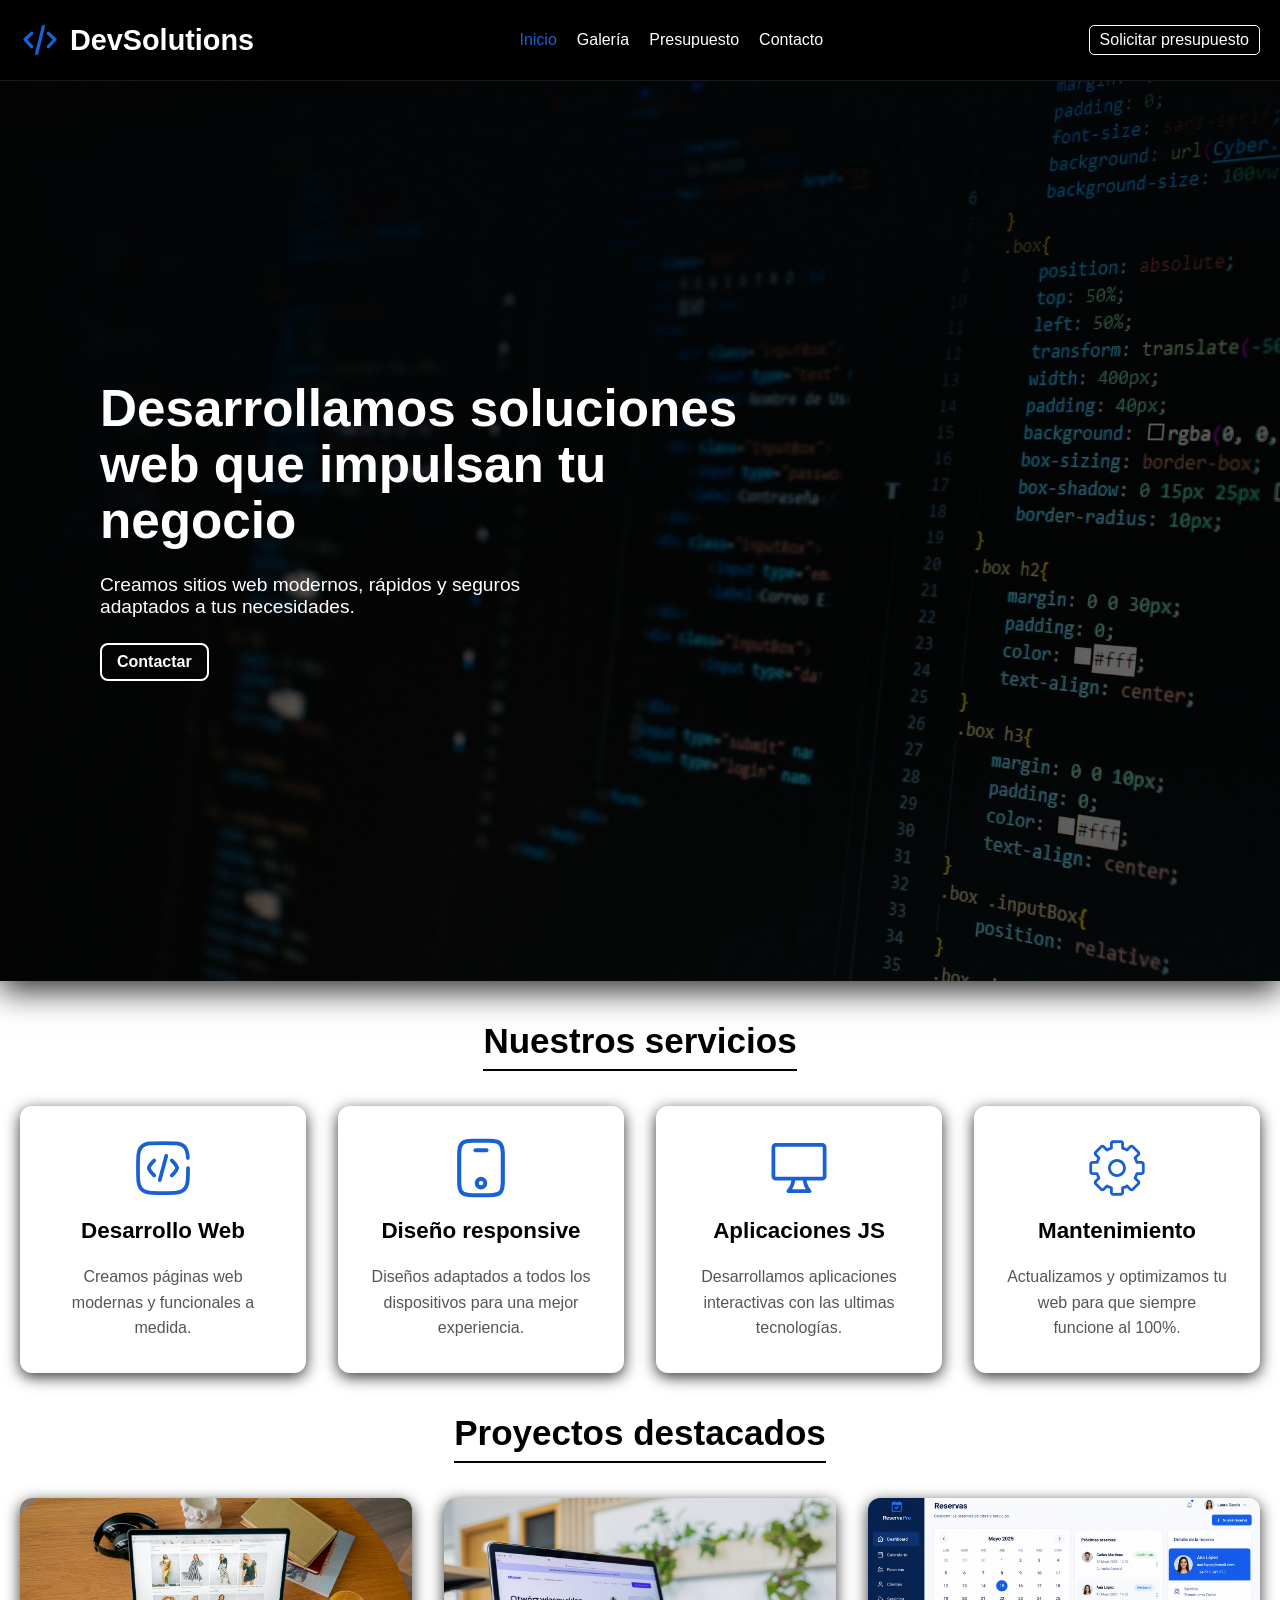
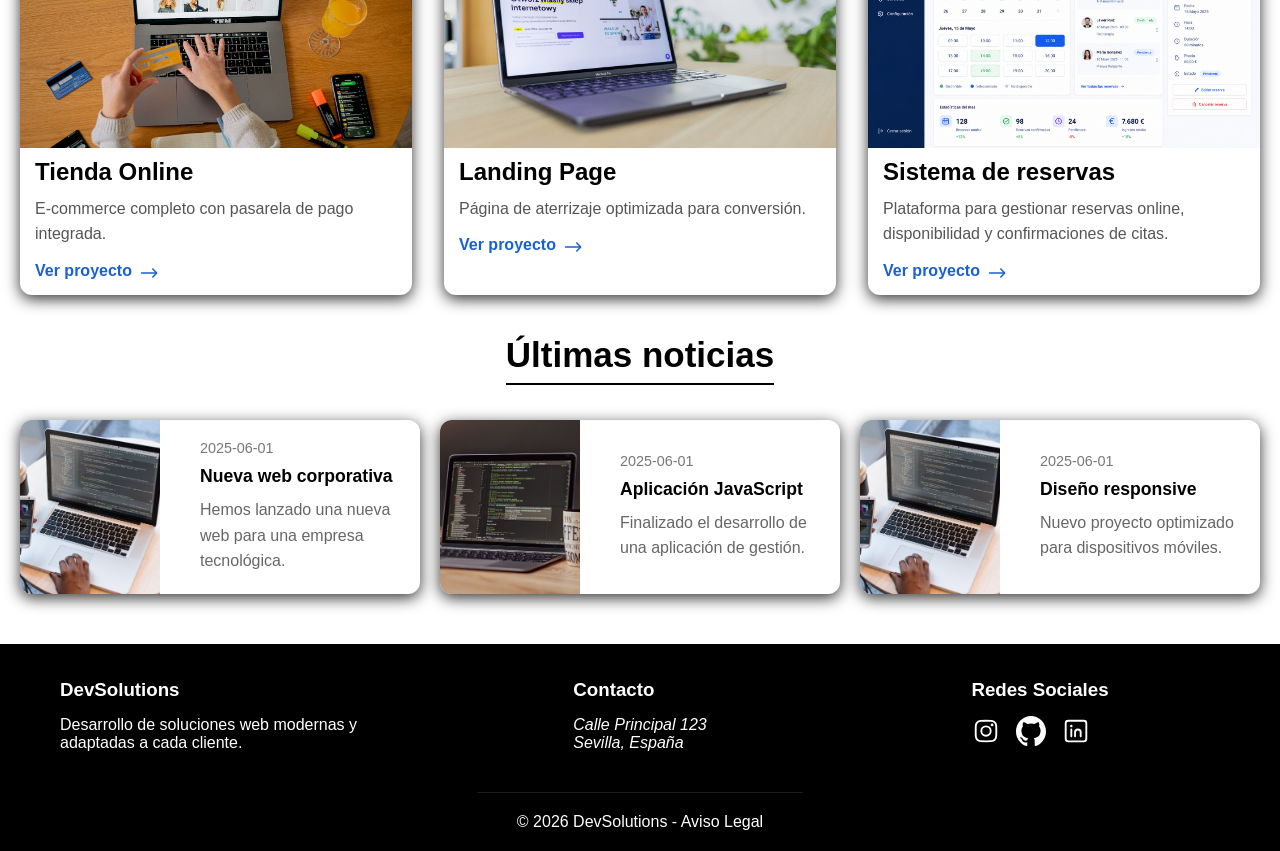
==== index.html @ 0e12fbe8 "Seccion proyecto index Cargados los proyectos dinamicamente en el index y ajuste css de padding de l" ====
<!DOCTYPE html>
<html lang="es">
<head>
    <meta charset="UTF-8">
    <meta name="viewport" content="width=device-width, initial-scale=1.0">
    <title>Inicio | DevSolutions</title>
    <!--Enlace a JavaScript-->
    <script src="./js/components/sections_index.js" defer></script>
    <script src="js/script.js" defer></script>
    <!--Enlace a componentes dinámicos Implementar más adelante-->
    <!--Link a pagina de estilos CSS-->
    <link rel="stylesheet" href="css/styles.css">
</head>
<body>
    <header>
        <nav>
            <a href="index.html" class="logo">
                <img src="./assets/iconos/code-svgrepo-com.svg" alt="Logo empresa">
                <h1>DevSolutions</h1>
            </a>
            <!--Menu hamburguesa-->
            <button class="menu-toggle" aria-label="Abrir menu">
                <img src="./assets/iconos/icono_menu.svg" alt="Menu" width="28" height="28">
            </button>
            <!--Menú de navegación-->
            <div class="nav-links" id="nav-links"> <!--implementar cargar dinamicamente-->
                <a class="active" href="index.html">Inicio</a>
                <a href="./views/galeria.html">Galería</a>
                <a href="./views/presupuesto.html">Presupuesto</a>
                <a href="./views/contacto.html">Contacto</a>
            </div>
            <!--Botón presupuesto-->
            <a href="./views/presupuesto.html" class="btn-presupuesto" id="btn-presupuesto">Solicitar presupuesto</a>
        </nav>
    </header>
    <main>
        <!--PRESENTACION-->
        <section class="section" id="presentacion">
            <div class="presentacion-container">
                <h2 class="titulo-hero">Desarrollamos soluciones web que impulsan tu negocio</h2>
                <p>Creamos sitios web modernos, rápidos y seguros adaptados a tus necesidades.</p>
                <a href="./views/contacto.html" class="btn-presentacion">Contactar</a>
            </div>
        </section>
        <!--SERVICIOS-->
        <section class="section" id="servicios">
            <h2 class="titulo"><span>Nuestros servicios</span></h2>
            <div class="servicios-container"><!--Se cargan dinámicamente--></div>
        </section>
        <!--PROYECTOS-->
        <section class="section" id="proyectos">
            <h2 class="titulo"><span>Proyectos destacados</span></h2>
            <div class="proyectos-container">
                <!--TARJETAS-PROYECTOS-->
                <!--Se cargan dinámicamente-->
            </div>
        </section>
        <!--NOTICIAS-->
        <section class="section" id="noticias">
            <h2 class="titulo"><span>Últimas noticias</span></h2>
            <div class="noticias-container">
                <!--Las noticias se cargarán dinámicamente-->
            </div>
        </section>
    </main>
    <footer>
        <div class="footer-container">
            <div class="footer-info">
                <h3>DevSolutions</h3>
                <p>Desarrollo de soluciones web modernas  y adaptadas a cada cliente.</p>
            </div>

            <div class="footer-contacto">
                <h3>Contacto</h3>
                <address>
                    Calle Principal 123<br>
                    Sevilla, España
                </address>
            </div>

            <div class="footer-redes">
                <h3>Redes Sociales</h3>
                <div class="footer-redes-links">
                    <a href="https://www.instagram.com/" target="_blank">
                        <img src="./assets/iconos/instagram.svg" alt="Enlace a instagram">
                    </a>
                    <a href="https://github.com/" target="_blank">
                        <img src="./assets/iconos/github.svg" alt="Enlace a github">
                    </a>
                    <a href="https://es.linkedin.com/" target="_blank">
                        <img src="./assets/iconos/linkedin.svg" alt="Enlace a linkedin">
                    </a>
                </div>
            </div>
        </div>
        <div class="footer-bottom">
            <p>© 2026 DevSolutions - Aviso Legal</p>
        </div>
    </footer>
</body>
</html>
---- css/styles.css ----
/*Variables*/
:root {
    --background-color-primary: #000000;
    --background-color-secondary: #fff;
    --text-color-primary: #fff;
    --text-color-secundary: #000000;
    --a-link: #fff;
    --a-link-hover: #1960d2;
}

/*Reseteo*/
* {
    margin: 0;
    padding: 0;
    box-sizing: border-box;
}

html {
    scroll-behavior: smooth;
}

/*BODY*/
body {
    min-height: 100vh;
    display: grid;
    grid-template-rows: auto 1fr auto;
    font-family: 'Segoe UI', Tahoma, Geneva, Verdana, sans-serif;

}

/*NAVBAR*/
header {
    position: sticky;
    top: 0;
    z-index: 100;
    color: #fff;
    background-color: #000000;
    border-bottom: 1px solid rgba(255, 255, 255, 0.1);
    backdrop-filter: blur(0);
}

header.scrolled {
    background-color: rgba(0, 0, 0, 0.8);
    backdrop-filter: blur(10px);
}

nav {
    color: #fff;
    display: flex;
    justify-content: space-between;
    align-items: center;
    padding: 20px;
    gap: 20px;
}

/*NAVBAR-------Logo*/
.logo {
    display: flex;
    align-items: center;
    gap: 10px;
    text-decoration: none;
    color: inherit;
}

.logo img {
    width: 40px;
    height: 40px;
}

.logo h1 {
    font-size: 1.8rem;
}

/*NAVBAR------Links*/
.nav-links a {
    text-decoration: none;
    color: inherit;
    transition: 0.2s all ease-in-out;
}

.btn-presupuesto {
    text-decoration: none;
    color: inherit;
    border: 1px solid var(--a-link);
    border-radius: 5px;
    padding: 5px 10px;
    transition: 0.2s all ease-in-out;
}

.nav-links a:hover {
    color: var(--a-link-hover);
}

.btn-presupuesto:hover {
    background-color: var(--a-link-hover);

}

.nav-links .active {
    color: var(--a-link-hover);
}

.nav-links {
    display: flex;
    gap: 20px;
}

/*MENÚ HAMBURGUESA*/
.menu-toggle {
    display: none;
    flex-direction: column;
    justify-content: center;
    gap: 5px;
    cursor: pointer;
    background: none;
    border: none;
    padding: 4px;
}

.menu-toggle img {
    width: 28px;
    height: 28px;
}

/*SECCIONES -- general*/
.titulo {
    color: var(--text-color-secundary);
    text-align: center;
    font-size: 35px;
    margin-bottom: 35px;

    /*animacion*/
    opacity: 0;
    transform: translateY(50px);
    transition: all 0.5s ease-in-out;
}

.titulo.show {
    /*animacion*/
    opacity: 1;
    transform: translateY(0);
}

.titulo span {
    display: inline-block;
    padding-bottom: 8px;
    border-bottom: 2px solid black;
}

.section {
    width: 100%;
    padding: 0 20px;
    margin: 0 auto;
}


/*PRESENTACION*/
#presentacion {
    color: var(--text-color-primary);
    min-height: 100vh;
    display: flex;
    align-items: center;
    background-image: linear-gradient(rgba(0, 0, 0, 0.6), rgba(0, 0, 0, 0.6)), url('../assets/background/programando.jpg');
    background-size: cover;
    background-position: center;
    background-repeat: no-repeat;
    position: relative;
    z-index: 1;
    box-shadow: 0 10px 30px rgba(0, 0, 0, .8);
}

.titulo-hero {
    font-size: clamp(3rem, 4vw, 4.5rem);
    line-height: 1.1;
}

.presentacion-container {
    display: flex;
    flex-direction: column;
    align-items: flex-start;
    justify-content: center;
    gap: 25px;
    max-width: 650px;
    margin-left: 80px;
}

.presentacion-container p {
    font-size: 1.2rem;
    max-width: 500px;
}

.btn-presentacion {
    display: inline-block;
    font-weight: 600;
    text-decoration: none;
    color: var(--a-link);
    padding: 8px 15px;
    border: 2px solid white;
    border-radius: 8px;
    transition: .3s;
}

.btn-presentacion:hover {
    /*efecto*/
    background-color: white;
    color: black;
}

/*SERVICIOS*/

#servicios {
    padding-top: 40px;
    background-color: #fff;
    color: #000000;
}

.servicios-container {
    max-width: 1400px;
    margin: 0 auto;

    display: grid;
    grid-template-columns: repeat(4, 1fr);
    gap: 2rem;
}

/*SERVICIOS---Tarjetas*/
.card-servicio {
    display: flex;
    flex-direction: column;
    align-items: center;
    text-align: center;

    gap: 20px;
    padding: 2rem;

    background-color: white;
    border-radius: 12px;
    box-shadow: 0 4px 15px rgba(0, 0, 0, .8);
    cursor: pointer;
    /*animacion*/
    opacity: 0;
    transform: translateY(50px);
    transition: all .3s ease-in-out;
}

.card-servicio.show {
    /*animacion*/
    opacity: 1;
    transform: translateY(0);
}

.card-servicio:hover {
    /*efecto*/
    transform: translateY(-8px);
    box-shadow: 0 10px 25px rgba(0, 0, 0, .5);
}

.card-servicio img {
    width: 60px;
    height: 60px;
    object-fit: contain;
}

.card-servicio h3 {
    font-size: 1.4rem;
}

.card-servicio p {
    line-height: 1.6;
    color: #555;
}

/*PROYECTOS*/
#proyectos {
    padding-top: 40px;
    background-color: #fff;
    color: #000000;
}

.proyectos-container {
    max-width: 1400px;
    margin: 0 auto;

    display: grid;
    grid-template-columns: repeat(3, 1fr);
    gap: 2rem;
}

/*PROYECTOS----Tarjetas*/
.card-proyecto {
    display: flex;
    flex-direction: column;

    overflow: hidden;
    border-radius: 12px;
    box-shadow: 0 4px 15px rgba(0, 0, 0, .8);
    /*animacion*/
    opacity: 0;
    transform: translateY(50px);
    transition: all 0.3s ease-in-out;
}

.card-proyecto.show {
    /*animacion*/
    opacity: 1;
    transform: translateY(0);
}

.card-proyecto:hover {
    /*efecto*/
    transform: translateY(-8px);
    box-shadow: 0 4px 15px rgba(0, 0, 0, .5);
}

.card-proyecto>img {
    width: 100%;
    height: 250px;
    object-fit: cover;
}

.card-proyecto h3 {
    margin: 10px 15px;
    font-size: 1.5rem;
    font-weight: bolder;
}

.card-proyecto p {
    margin: 0 10px 15px 15px;
    line-height: 1.6;
    color: #555;
}

.enlace-proyecto {
    display: inline-flex;
    gap: 8px;
    align-items: center;
    text-decoration: none;
    color: #1960d2;
    font-weight: 600;
    width: fit-content;
    margin: 0 10px 15px 15px;
}

.enlace-proyecto img {
    width: 18px;
    height: 18px;
    display: block;
    transform: translateY(2px);
}

/*NOTICIAS*/
#noticias {
    padding-top: 40px;
    padding-bottom: 50px;
    background-color: #fff;
}

.noticias-container {
    max-width: 1400px;
    margin: 0 auto;

    display: grid;
    grid-template-columns: repeat(3, 1fr);
    gap: 20px;
}

/*NOTICIAS--------Tarjetas*/
.card-noticia {
    display: flex;
    gap: 20px;
    border-radius: 12px;
    box-shadow: 0 4px 15px rgba(0, 0, 0, 0.8);
    /*animacion*/
    transition: all .3s ease-in-out;
    opacity: 0;
    transform: translateY(50px);
}

.card-noticia.show {
    /*animacion*/
    opacity: 1;
    transform: translateY(0);
}

.card-noticia:hover {
    transform: translateY(-5px);
    box-shadow: 0 4px 15px rgba(0, 0, 0, .5);
}

.card-noticia img {
    width: 35%;
    height: auto;
    border-radius: 12px 0 0 12px;
    object-fit: cover;
    flex-shrink: 0;
}

.contenido-noticia {
    display: flex;
    flex-direction: column;
    justify-content: center;
    gap: 10px;
    padding: 20px;
}

.contenido-noticia span {
    font-size: 0.9rem;
    color: #777;
    font-weight: 500;
}

.contenido-noticia h3 {
    font-size: 1.1rem;
    color: black;
}

.contenido-noticia p {
    color: #666;
    line-height: 1.6;
}

/*FOOTER*/
footer {
    background-color: #000;
    color: white;

    padding-top: 35px;
}

.footer-container {
    max-width: 1200px;
    margin: 0 auto;
    padding: 0 20px 20px;

    display: grid;
    grid-template-columns: repeat(3, 1fr);
    gap: 40px;
    justify-items: center;
    align-items: start;
}

.footer-container h3 {
    margin-bottom: 15px;
}

.footer-redes {
    display: flex;
    flex-direction: column;
}

.footer-redes-links {
    display: flex;
    gap: 15px;
}

.footer-redes a {
    text-decoration: none;
}

.footer-redes img {
    width: 30px;
    height: 30px;
    transition: all .3s ease-in-out;
}

.footer-redes img:hover {
    transform: scale(1.1);
}

.footer-bottom {
    text-align: center;
    padding: 20px;
}

.footer-bottom p {
    display: inline-block;
    padding: 20px 40px 0;
    border-top: 1px solid rgba(255, 255, 255, .1);
}

/*FORMULARIO*/
/*-----------------------------------------------------------------*/
#presupuesto {
    min-height: 100vh;
    padding: 60px 20px 80px;
    background-image:
        linear-gradient(rgba(0, 0, 0, .45), rgba(0, 0, 0, .45)),
        url('../assets/background/programando2.jpg');
    background-size: cover;
    background-position: center;
    background-repeat: no-repeat;
}

.titulo-form {
    text-align: center;
    font-size: 2rem;
    color: #fff;
    margin-bottom: 32px;
}

.titulo-form span {
    display: inline-block;
    padding-bottom: 8px;
    border-bottom: 2px solid #fff;
}


/* =============================================
   CONTENEDOR DEL FORMULARIO
   ============================================= */

#formulario-presupuesto {
    max-width: 700px;
    margin: 0 auto;
    background-color: #fff;
    border-radius: 16px;
    box-shadow: 0 24px 64px rgba(0, 0, 0, .35);
    overflow: hidden;
}


/* =============================================
   CABECERA
   ============================================= */

.form-header {
    background-color: #0f4fb8;
    padding: 28px 32px 24px;
}

.form-header-eyebrow {
    font-size: 11px;
    font-weight: 500;
    letter-spacing: 0.1em;
    text-transform: uppercase;
    color: rgba(255, 255, 255, 0.6);
    margin-bottom: 6px;
}

.form-header h3 {
    font-size: 22px;
    font-weight: 600;
    color: #fff;
}


/* =============================================
   CUERPO
   ============================================= */

.form-body {
    padding: 28px 32px;
    display: flex;
    flex-direction: column;
    gap: 24px;
}

.form-seccion {
    display: flex;
    flex-direction: column;
    gap: 0;
}

.section-label {
    font-size: 11px;
    font-weight: 700;
    letter-spacing: 0.08em;
    text-transform: uppercase;
    color: #9ca3af;
    margin-bottom: 14px;
}

.form-divider {
    border: none;
    border-top: 1px solid #f0f0f0;
}


/* =============================================
   GRID DOS COLUMNAS
   ============================================= */

.campos-grid {
    display: grid;
    grid-template-columns: 1fr 1fr;
    column-gap: 20px;
}


/* =============================================
   CAMPOS
   ============================================= */

.campo {
    display: flex;
    flex-direction: column;
    gap: 5px;
    margin-bottom: 14px;
}

.campo:last-child {
    margin-bottom: 0;
}

.campo label {
    font-size: 13px;
    font-weight: 600;
    color: #374151;
    display: flex;
    align-items: center;
    gap: 8px;
}

.campo input,
.campo select {
    padding: 11px 14px;
    border: 1px solid #e5e7eb;
    border-radius: 8px;
    font-size: 15px;
    font-family: inherit;
    color: #111827;
    background-color: #fff;
    transition: border-color .2s, box-shadow .2s;
    appearance: none;
    -webkit-appearance: none;
}

.campo input:hover,
.campo select:hover {
    border-color: #d1d5db;
}

.campo input:focus,
.campo select:focus {
    outline: none;
    border-color: #1960d2;
    box-shadow: 0 0 0 3px rgba(25, 96, 210, .12);
}

/* Estados de validación */
.campo input.input-error {
    border-color: #e24b4a;
    box-shadow: 0 0 0 3px rgba(226, 75, 74, .1);
}

.campo input.input-ok {
    border-color: #22c55e;
    box-shadow: 0 0 0 3px rgba(34, 197, 94, .1);
}

.error-msg {
    font-size: 12px;
    color: #e24b4a;
    min-height: 16px;
    display: block;
}

.campo-hint {
    font-size: 11px;
    color: #9ca3af;
}

/* Select personalizado */
.select-wrap {
    position: relative;
}

.select-wrap select {
    width: 100%;
    padding-right: 36px;
    cursor: pointer;
}

.select-wrap::after {
    content: '';
    position: absolute;
    right: 14px;
    top: 50%;
    transform: translateY(-50%);
    border-left: 5px solid transparent;
    border-right: 5px solid transparent;
    border-top: 5px solid #9ca3af;
    pointer-events: none;
}

/* Badge de descuento */
.descuento-badge {
    font-size: 11px;
    font-weight: 600;
    color: #16a34a;
    background: #dcfce7;
    padding: 2px 8px;
    border-radius: 20px;
    transition: opacity .3s;
}

.descuento-badge:empty {
    display: none;
}


/* =============================================
   EXTRAS
   ============================================= */

.extras-grid {
    display: flex;
    flex-direction: column;
    gap: 8px;
    margin-top: 2px;
}

.extra-item {
    display: flex;
    align-items: center;
    gap: 12px;
    padding: 12px 14px;
    border: 1px solid #e5e7eb;
    border-radius: 8px;
    cursor: pointer;
    transition: border-color .2s, background-color .2s;
}

.extra-item:hover {
    border-color: #d1d5db;
    background-color: #f9fafb;
}

.extra-item:has(input:checked) {
    border-color: #1960d2;
    background-color: #eef3fd;
}

.extra-item input[type="checkbox"] {
    width: 16px;
    height: 16px;
    accent-color: #1960d2;
    flex-shrink: 0;
    cursor: pointer;
    appearance: auto;
}

.extra-item-text {
    flex: 1;
    font-size: 14px;
    color: #111827;
}

.extra-item-price {
    font-size: 13px;
    font-weight: 600;
    color: #1960d2;
}


/* =============================================
   RESUMEN
   ============================================= */

.resumen-card {
    background-color: #f9fafb;
    border: 1px solid #e5e7eb;
    border-radius: 10px;
    padding: 18px 20px;
    display: flex;
    justify-content: space-between;
    align-items: center;
}

.resumen-label {
    font-size: 13px;
    color: #6b7280;
    margin-bottom: 4px;
}

#presupuesto-final {
    font-size: 30px;
    font-weight: 700;
    color: #111827;
}

.resumen-desglose {
    font-size: 12px;
    color: #9ca3af;
    margin-top: 4px;
}

.badge-precio {
    background-color: #eef3fd;
    color: #1960d2;
    font-size: 12px;
    font-weight: 600;
    padding: 5px 12px;
    border-radius: 20px;
    white-space: nowrap;
    align-self: flex-start;
}


/* =============================================
   CONDICIONES
   ============================================= */

.condiciones {
    text-align: center;
}

.condiciones-label {
    display: inline-flex;
    align-items: center;
    gap: 8px;
    font-size: 13px;
    color: #6b7280;
    cursor: pointer;
    transition: color .2s;
}

.condiciones-label input[type="checkbox"] {
    accent-color: #1960d2;
    width: 15px;
    height: 15px;
    flex-shrink: 0;
}

.condiciones-label a {
    color: #1960d2;
    text-decoration: none;
}

.condiciones-label a:hover {
    text-decoration: underline;
}

.condiciones-label.error {
    color: #e24b4a;
}

#error-condiciones {
    display: block;
    text-align: center;
    margin-top: 4px;
}


/* =============================================
   BOTONES
   ============================================= */

.botones-formulario {
    display: flex;
    justify-content: space-between;
    align-items: center;
    padding-top: 4px;
    border-top: 1px solid #f0f0f0;
    gap: 12px;
}

.botones-formulario button {
    padding: 11px 22px;
    border-radius: 8px;
    font-size: 14px;
    font-weight: 600;
    font-family: inherit;
    cursor: pointer;
    border: none;
    transition: background-color .2s, color .2s;
}

.botones-formulario button[type="submit"] {
    background-color: #1960d2;
    color: #fff;
    display: flex;
    align-items: center;
    gap: 8px;
}

.botones-formulario button[type="submit"]:hover {
    background-color: #0f4fb8;
}

.botones-formulario button[type="reset"] {
    background-color: transparent;
    color: #6b7280;
    border: 1px solid #e5e7eb;
}

.botones-formulario button[type="reset"]:hover {
    background-color: #f9fafb;
    color: #374151;
}


/* =============================================
   MODAL DE CONFIRMACIÓN
   ============================================= */

.modal-overlay {
    position: fixed;
    inset: 0;
    background: rgba(0, 0, 0, .5);
    display: flex;
    align-items: center;
    justify-content: center;
    z-index: 1000;
    animation: fadeIn .2s ease;
}

.modal-overlay.hidden {
    display: none;
}

.modal {
    background: #fff;
    border-radius: 16px;
    padding: 40px 36px;
    text-align: center;
    max-width: 360px;
    width: 90%;
    box-shadow: 0 20px 60px rgba(0, 0, 0, .2);
}

.modal-icon {
    width: 56px;
    height: 56px;
    background: #dcfce7;
    color: #16a34a;
    font-size: 26px;
    border-radius: 50%;
    display: flex;
    align-items: center;
    justify-content: center;
    margin: 0 auto 16px;
}

.modal h3 {
    font-size: 20px;
    margin-bottom: 8px;
    color: #111827;
}

.modal p {
    font-size: 14px;
    color: #6b7280;
    margin-bottom: 24px;
}

.modal button {
    background: #1960d2;
    color: #fff;
    border: none;
    border-radius: 8px;
    padding: 10px 28px;
    font-size: 14px;
    font-weight: 600;
    font-family: inherit;
    cursor: pointer;
    transition: background .2s;
}

.modal button:hover {
    background: #0f4fb8;
}

@keyframes fadeIn {
    from {
        opacity: 0;
    }

    to {
        opacity: 1;
    }
}
/*----------------------------------------------------------*/
/*GALERIA DINAMICA*/
.titulo-galeria{
    color: var(--text-color-secundary);
    text-align: center;
    font-size: 35px;
    margin-bottom: 35px;
    margin-top: 30px;
}
.titulo-galeria span{
    border-bottom: 2px solid black;
    padding-bottom: 8px;
    display: inline-block;
}
.galeria-container{
    max-width: 1400px;
    margin: 0 auto;
    
    display: grid;
    grid-template-columns: repeat(3, 1fr);
    gap: 30px;

    padding: 0 0 40px;
}
@keyframes cardEntrada {
    from{
        opacity: 0;
        transform: scale(0.85);
    }
    to{
        opacity: 1;
        transform: scale(1);
    }
}
.card-galeria {
    display: flex;
    flex-direction: column;

    overflow: hidden;
    border-radius: 12px;
    box-shadow: 0 4px 15px rgba(0, 0, 0, .8);
    transition: all 0.3s ease-in-out;
    animation: cardEntrada 0.4s ease-out both;
}

.card-galeria:hover {
    /*efecto*/
    transform: translateY(-8px);
    box-shadow: 0 4px 15px rgba(0, 0, 0, .5);
}

.card-galeria > img {
    width: 100%;
    height: 250px;
    object-fit: cover;
}

.card-galeria h3 {
    margin: 10px 15px;
    font-size: 1.5rem;
    font-weight: bolder;
}

.card-galeria p {
    margin: 0 10px 15px 15px;
    line-height: 1.6;
    color: #555;
}

.enlace-galeria {
    display: inline-flex;
    gap: 8px;
    align-items: center;
    text-decoration: none;
    color: #1960d2;
    font-weight: 600;
    width: fit-content;
    margin: 0 10px 15px 15px;
}

.enlace-galeria img {
    width: 18px;
    height: 18px;
    display: block;
    transform: translateY(2px);
}

/*CONTACTO*/
/*mapa*/
.mapa-container{
    max-width: 1400px;
}
#map{
    height: 500px;
    width: 500px;
    z-index: 99;
}

/*MEDIA QUERIES*/
/*TABLET (max-width: 1024px)*/
@media (max-width: 1024px) {

    /*LOGO*/
    .logo h1 {
        font-size: 1.5rem;
    }

    /*Navlinks*/
    .nav-links {
        gap: 14px;
    }

    /*HERO*/
    .presentacion-container {
        margin-left: 40px;
        max-width: 560px;
    }

    .titulo-hero {
        font-size: clamp(2.4rem, 4vw, 3.5rem);
    }

    /*SERVICIOS: 2 columnas*/
    .servicios-container {
        grid-template-columns: repeat(2, 1fr);
    }

    /*PROYECTOS: 2 columnas*/
    .proyectos-container {
        grid-template-columns: repeat(2, 1fr);
    }

    /*NOTICIAS: 2 columnas*/
    .noticias-container {
        grid-template-columns: repeat(2, 1fr);
    }

    /*FOOTER*/
    .footer-container {
        grid-template-columns: repeat(2, 1fr);
        gap: 30px;
    }
    .galeria-container{
        grid-template-columns: repeat(2, 1fr);
        padding-left: 10px;
        padding-right: 10px;
    }

    /*TITULO SECCIONES*/
    .titulo {
        font-size: 28px;
    }
}

/*MOVIL (max-width: 768px)*/
@media (max-width: 768px) {

    /*NAVBAR*/
    nav {
        padding: 15px 20px;
        gap: 10px;
        position: relative;
    }

    .logo h1 {
        font-size: 1.3rem;
    }

    /*MOSTRAR BOTON MENU HAMBURGUESA*/
    .menu-toggle {
        display: flex;
    }

    /*Menu colapsado por defecto*/
    .nav-links {
        display: none;
        flex-direction: column;
        align-items: flex-start;
        gap: 0;
        position: absolute;
        top: 100%;
        left: 0;
        right: 0;
        background-color: #000;
        padding: 10px 20px 20px;
        border-top: 1px solid rgba(255, 255, 255, 0.1);
        z-index: 99;
    }

    /*Clase JS para abrir menú*/
    .nav-links.open {
        display: flex;
    }

    .nav-links a {
        padding: 10px 0;
        width: 100%;
        border-bottom: 1px solid rgba(255, 255, 255, 0.07);
    }

    .nav-links a:last-child {
        border-bottom: none;
    }

    .btn-presupuesto {
        /* margin-top: 6px;
        padding: 6px 10px;
        text-align: center;
        border-radius: 5px;
        font-size: 0.7rem; */
        display: none;
    }

    /*HERO / PRESENTACIÓN*/
    #presentacion {
        align-items: center;
        padding-bottom: 0;
    }

    .presentacion-container {
        margin-left: 0;
        max-width: 100%;
        padding: 0 24px;
        align-items: center;
        text-align: center;
    }

    .titulo-hero {
        font-size: clamp(2rem, 8vw, 3rem);
    }

    .presentacion-container p {
        font-size: 1rem;
        max-width: 100%;
    }

    /*SECCIONES GENERALES*/
    .titulo {
        font-size: 24px;
        margin-bottom: 25px;
    }

    .section {
        padding: 0 16px;
    }

    /*SERVICIOS*/
    #servicios {
        padding-top: 40px;
        padding-bottom: 40px;
    }

    .servicios-container {
        grid-template-columns: 1fr;
        gap: 1.2rem;
        padding-left: 10px;
        padding-right: 10px;
    }

    .card-servicio {
        padding: 1.5rem;
    }

    /*PROYECTOS*/
    #proyectos {
        padding-top: 40px;
        padding-bottom: 40px;
    }

    .proyectos-container {
        grid-template-columns: 1fr;
        gap: 1.5rem;
        align-items: start;
        padding-left: 10px;
        padding-right: 10px;
    }

    .card-proyecto {
        height: fit-content;
    }

    .card-proyecto>img {
        height: 200px;
    }

    .card-proyecto h3 {
        margin: 12px 15px 8px;
    }

    .card-proyecto p {
        margin: 0 15px 12px;
    }

    .enlace-proyecto {
        margin: 0 15px 15px;
    }

    .enlace-proyecto img {
        width: 16px;
        height: 16px;
        transform: none;
        flex-shrink: 0;
    }

    /*Tarjeta noticia: imagen arriba, contenido abajo*/
    .noticias-container {
        grid-template-columns: 1fr;
        padding-left: 10px;
        padding-right: 10px;
    }

    .card-noticia {
        flex-direction: column;
        gap: 0;
    }

    .card-noticia img {
        width: 100%;
        height: 180px;
        border-radius: 12px 12px 0 0;
    }

    .contenido-noticia {
        padding: 15px;
    }

    /*FOOTER*/
    .footer-container {
        grid-template-columns: 1fr;
        gap: 25px;
        text-align: center;
        justify-items: center;
    }

    .footer-redes {
        align-items: center;
    }

    .footer-bottom p {
        padding: 15px 20px 0;
    }

    /*FORMULARIO*/
    .form-header,
    .form-body {
        padding: 20px;
    }

    .campos-grid {
        grid-template-columns: 1fr;
    }

    .resumen-card {
        flex-direction: column;
        align-items: flex-start;
        gap: 12px;
    }

    .botones-formulario {
        flex-direction: column-reverse;
    }

    .botones-formulario button {
        width: 100%;
        justify-content: center;
    }
    /*GALERIA*/
    .galeria-container{
        grid-template-columns: 1fr;
        padding-left: 10px;
        padding-right: 10px;
    }
}

/*MÓVIL PEQUEÑO  (max-width: 480px)*/
@media (max-width: 480px) {

    .logo h1 {
        font-size: 1.1rem;
    }

    .logo img {
        width: 32px;
        height: 32px;
    }

    .titulo-hero {
        font-size: clamp(1.8rem, 9vw, 2.4rem);
    }

    .presentacion-container p {
        font-size: 0.95rem;
    }

    .card-servicio h3 {
        font-size: 1.2rem;
    }

    .card-proyecto h3 {
        font-size: 1.3rem;
    }

    .card-proyecto>img {
        height: 170px;
    }

    .card-noticia img {
        height: 150px;
    }
}
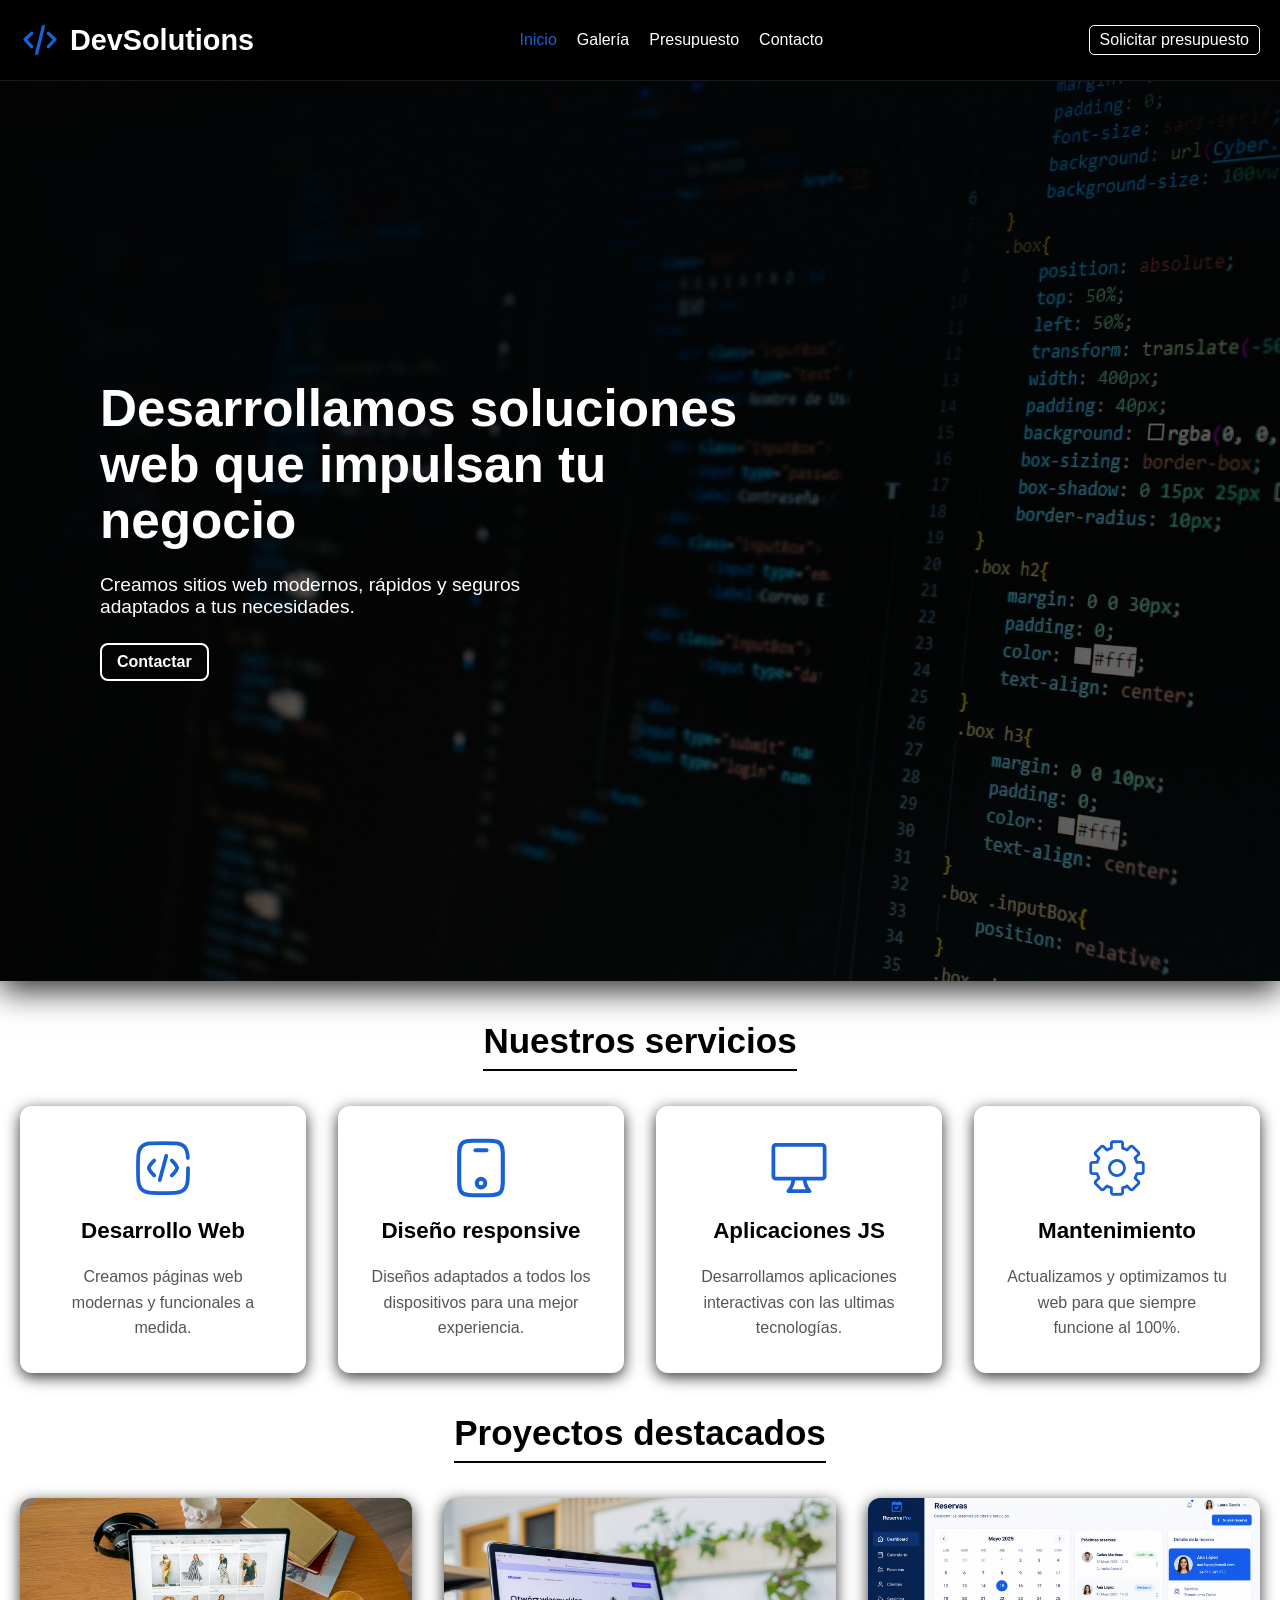
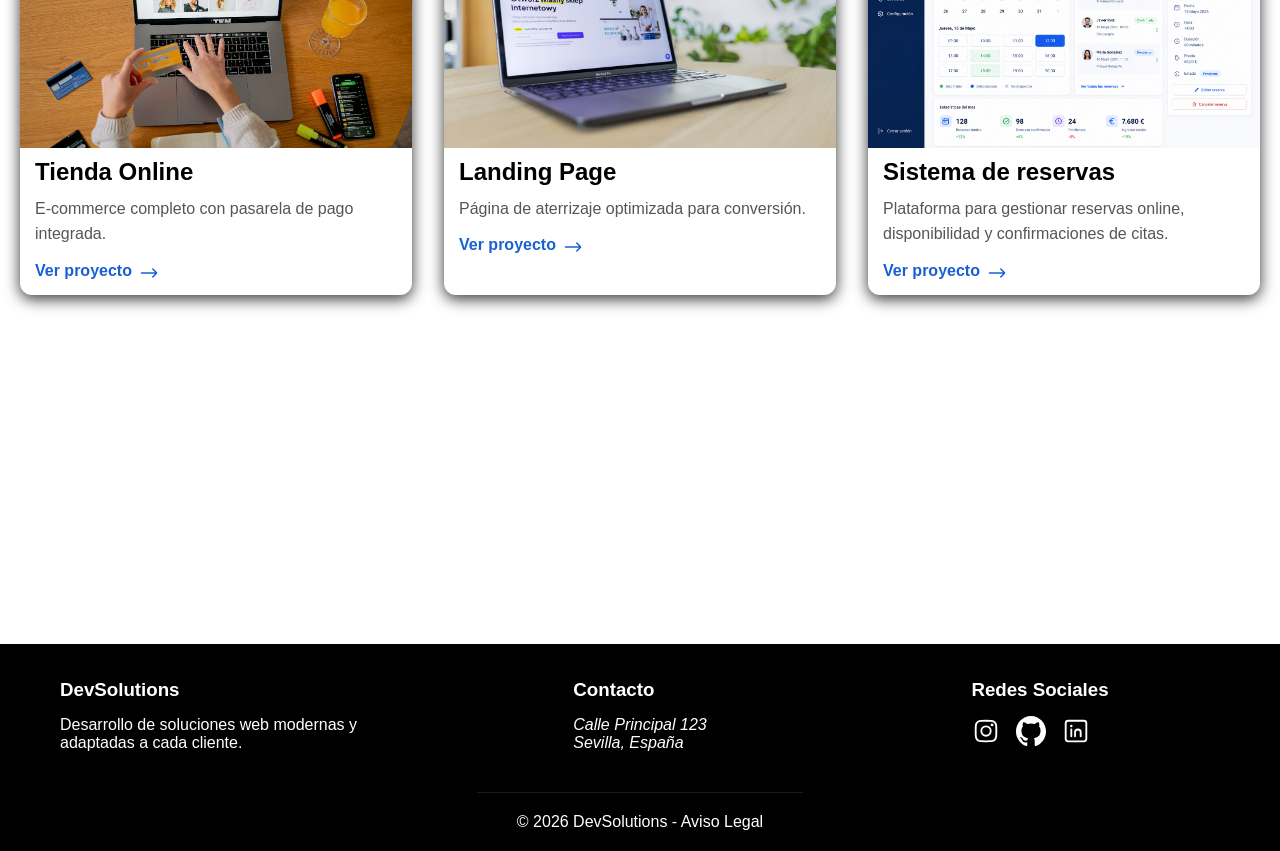
==== commit 5ed90dce: "update" ====
--- a/index.html
+++ b/index.html
@@ -50,17 +50,13 @@
         <!--PROYECTOS-->
         <section class="section" id="proyectos">
             <h2 class="titulo"><span>Proyectos destacados</span></h2>
-            <div class="proyectos-container">
-                <!--TARJETAS-PROYECTOS-->
-                <!--Se cargan dinámicamente-->
-            </div>
+            <!--TARJETAS-PROYECTOS-->
+            <div class="proyectos-container"><!--Se cargan dinámicamente--></div>
         </section>
         <!--NOTICIAS-->
         <section class="section" id="noticias">
             <h2 class="titulo"><span>Últimas noticias</span></h2>
-            <div class="noticias-container">
-                <!--Las noticias se cargarán dinámicamente-->
-            </div>
+            <div class="noticias-container"><!--Las noticias se cargarán dinámicamente--></div>
         </section>
     </main>
     <footer>
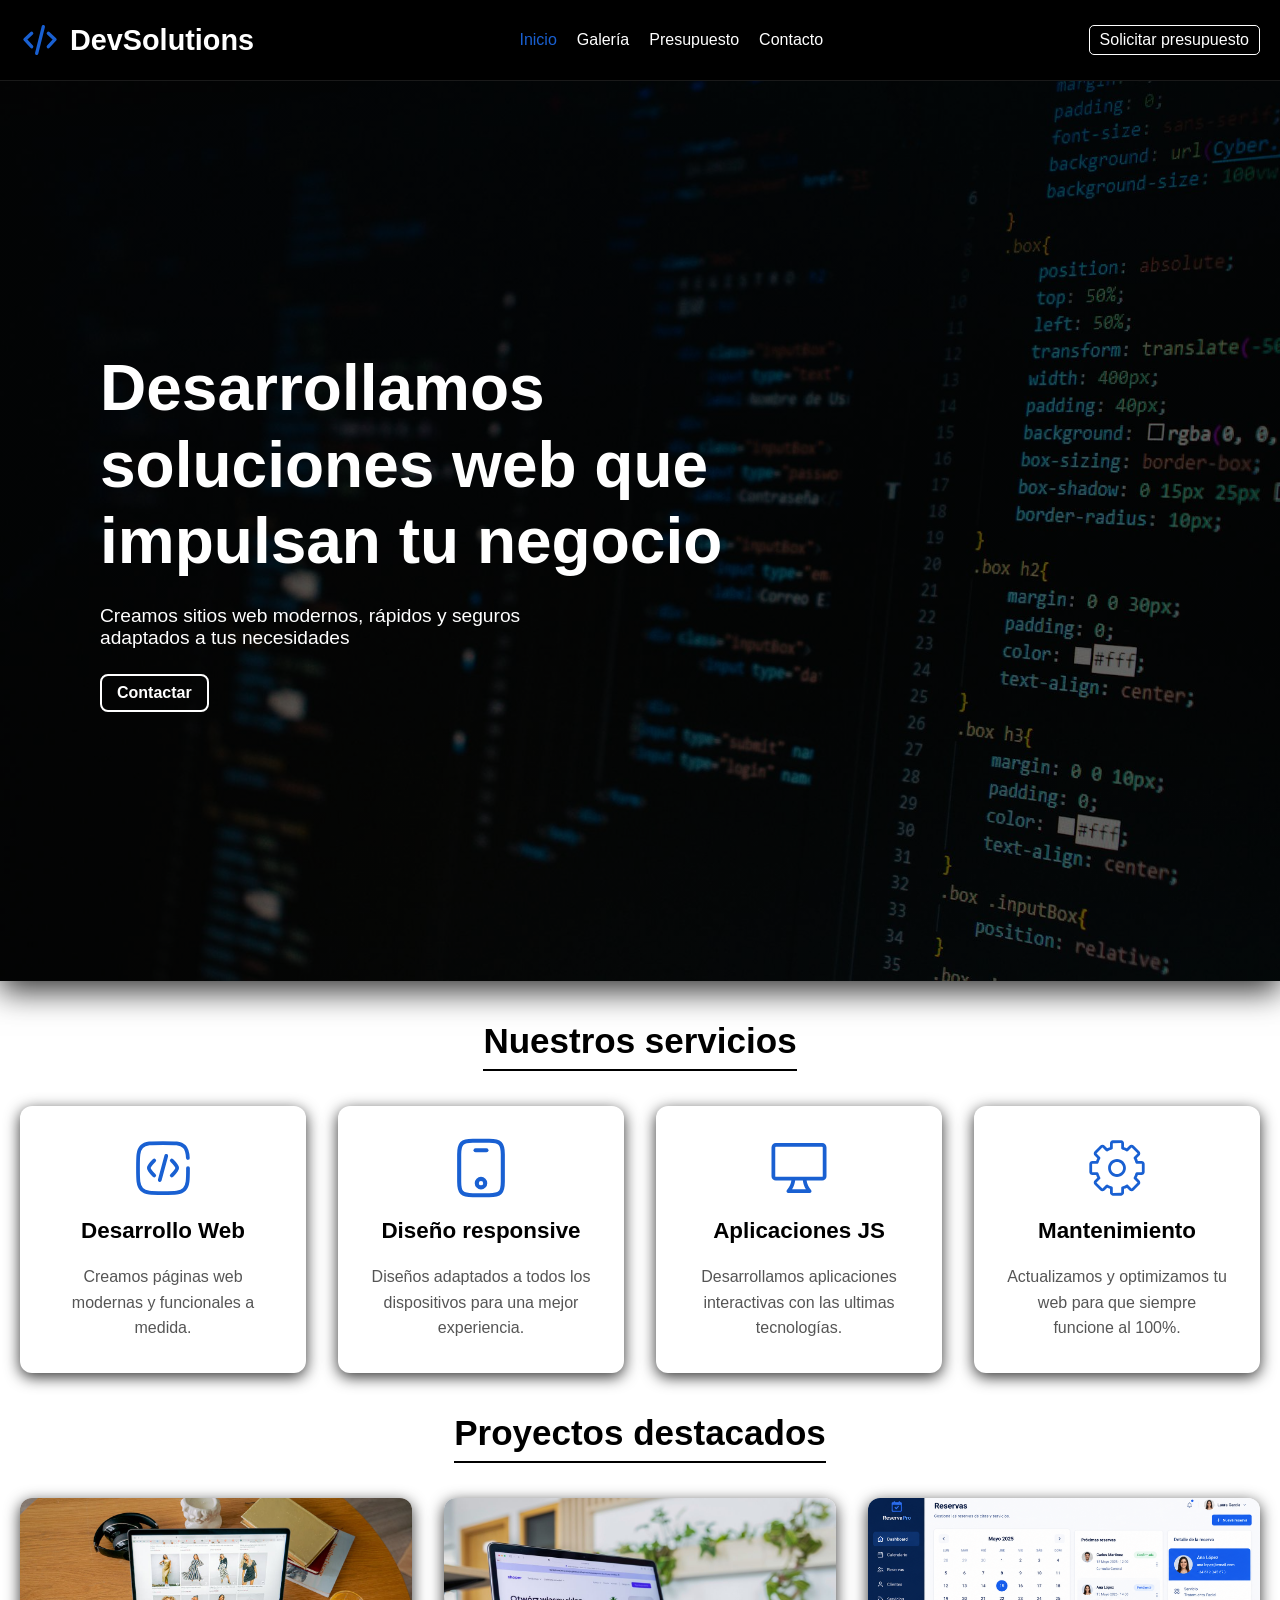
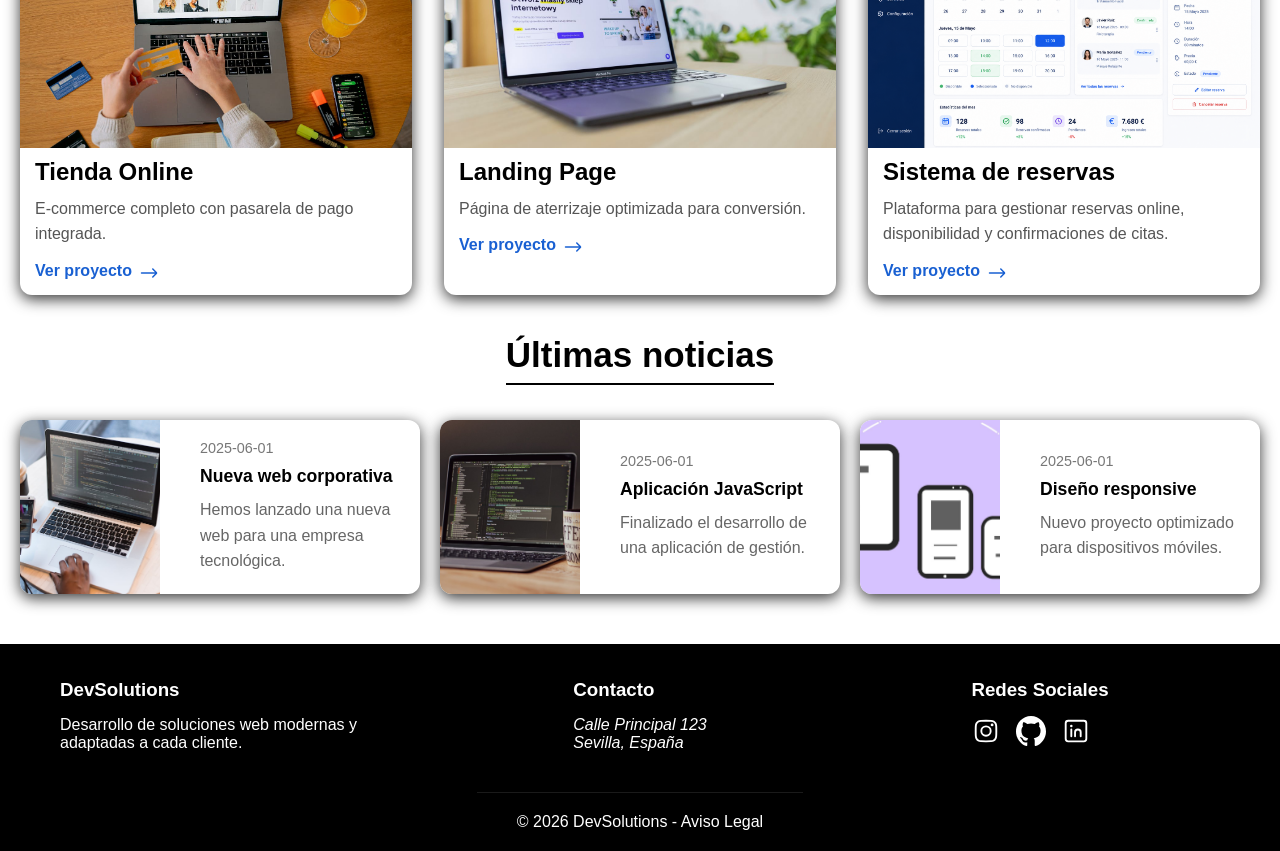
==== commit 9282fea4: "update Carga dinamica del hero en el index" ====
--- a/index.html
+++ b/index.html
@@ -36,11 +36,7 @@
     <main>
         <!--PRESENTACION-->
         <section class="section" id="presentacion">
-            <div class="presentacion-container">
-                <h2 class="titulo-hero">Desarrollamos soluciones web que impulsan tu negocio</h2>
-                <p>Creamos sitios web modernos, rápidos y seguros adaptados a tus necesidades.</p>
-                <a href="./views/contacto.html" class="btn-presentacion">Contactar</a>
-            </div>
+            <div class="presentacion-container"><!--Se carga dinámicamente--></div>
         </section>
         <!--SERVICIOS-->
         <section class="section" id="servicios">
--- a/css/styles.css
+++ b/css/styles.css
@@ -170,8 +170,8 @@
 }
 
 .titulo-hero {
-    font-size: clamp(3rem, 4vw, 4.5rem);
-    line-height: 1.1;
+    font-size: clamp(2.5rem, 5vw, 4.5rem);
+    line-height: 1.2;
 }
 
 .presentacion-container {
@@ -1058,13 +1058,97 @@
 }
 
 /*CONTACTO*/
+.titulo-contacto{
+    color: var(--text-color-secundary);
+    text-align: center;
+    font-size: 35px;
+    margin-bottom: 35px;
+    margin-top: 30px;
+}
+.titulo-contacto span{
+    border-bottom: 2px solid black;
+    padding-bottom: 8px;
+    display: inline-block;
+}
+#contacto-section{
+    padding: 40px 20px 60px;
+    background-color: #fff;
+}
+.contacto-container{
+    display: grid;
+    grid-template-columns: 1fr 2fr;
+    gap: 2rem;
+    align-items: stretch;
+    max-width: 1400px;
+    margin: 0 auto;
+}
+.info-contacto{
+    background: #fff;
+    padding: 2rem;
+    border-radius: 12px;
+    box-shadow: 0 4px 12px rgba(0, 0, 0, 0.4);
+    display: flex;
+    flex-direction: column;
+}
+.info-contacto h3{
+    font-size: 1.1rem;
+    font-weight: 700;
+    margin: 0 0 1.5rem;
+    padding-bottom: 1rem;
+    border-bottom: 2px solid #1960d2;
+}
+.dato-contacto{
+    display: flex;
+    align-items: flex-start;
+    gap: 14px;
+    padding: 14px 0;
+    border-bottom: 1px solid rgba(0, 0, 0, 0.08);
+    transition: background-color 0.2s;
+}
+.dato-contacto:last-child{
+    border-bottom: none;
+    padding-bottom: 0;
+}
+.dato-icon{
+    font-size: 20px;
+    color: #1960d2;
+    width: 36px;
+    height: 36px;
+    background: #eef3fd;
+    border-radius: 8px;
+    display: flex;
+    align-items: center;
+    justify-content: center;
+    flex-shrink: 0;
+}
+.dato-texto h4{
+    font-size: 11px;
+    font-weight: 700;
+    letter-spacing: 0.06em;
+    text-transform: uppercase;
+    color: #9ca3af;
+    margin: 0 0 3px;
+}
+.dato-texto p{
+    font-size: 14px;
+    color: #222;
+    margin: 0;
+    font-weight: 500;
+}
+
 /*mapa*/
 .mapa-container{
+    width: 100%;
     max-width: 1400px;
+    overflow: hidden;
+    border-radius: 12px;
+    box-shadow: 0 4px 15px rgba(0, 0, 0, 0.4);
 }
 #map{
-    height: 500px;
-    width: 500px;
+    width: 100%;
+    height: 100%;
+    min-height: 450px;
+    border-radius: 12px;
     z-index: 99;
 }
 
@@ -1327,6 +1411,12 @@
         align-items: flex-start;
         gap: 12px;
     }
+    .condiciones-label{
+        align-items: flex-start;
+    }
+    .condiciones-label input[type="checkbox"]{
+        margin-top: 2px;
+    }
 
     .botones-formulario {
         flex-direction: column-reverse;
@@ -1342,6 +1432,13 @@
         padding-left: 10px;
         padding-right: 10px;
     }
+    /*CONTACTO*/
+    .contacto-container{
+        grid-template-columns: 1fr;
+    }
+    #map{
+        min-height: 300px;
+    }
 }
 
 /*MÓVIL PEQUEÑO  (max-width: 480px)*/
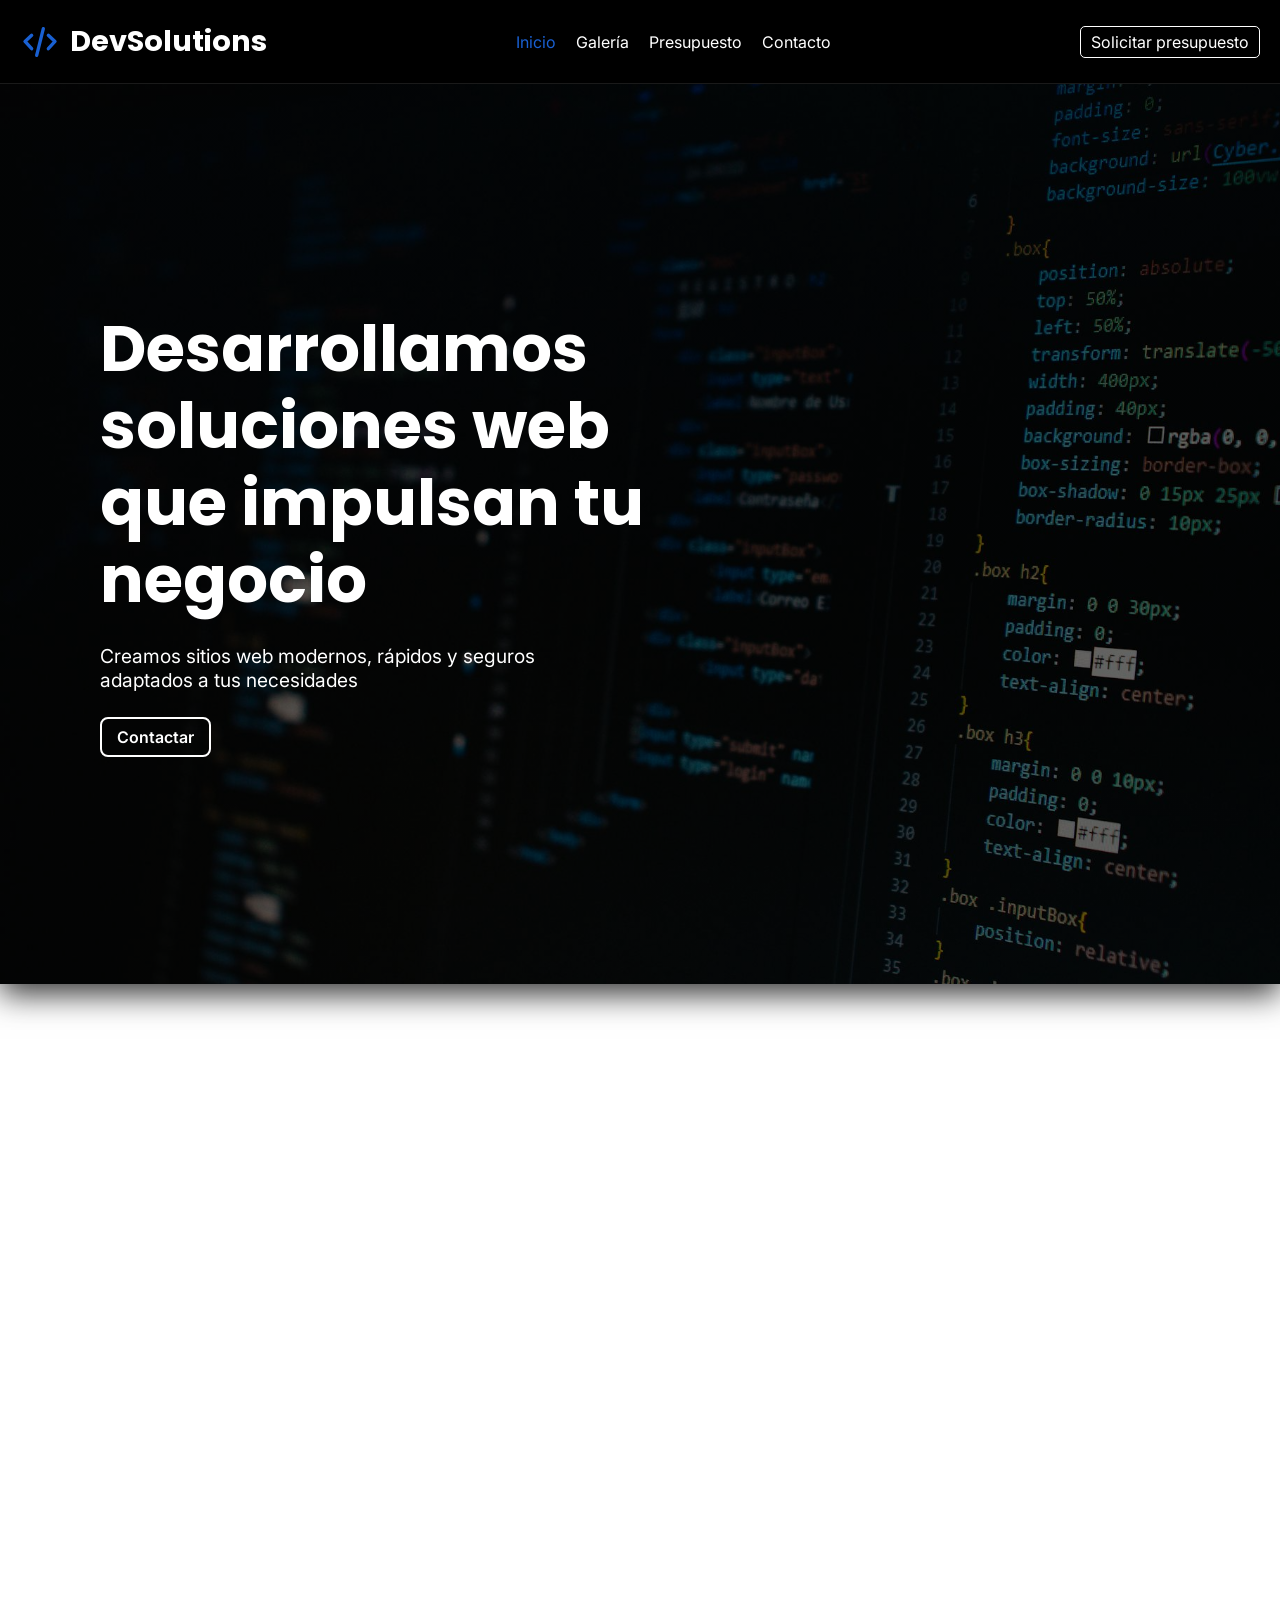
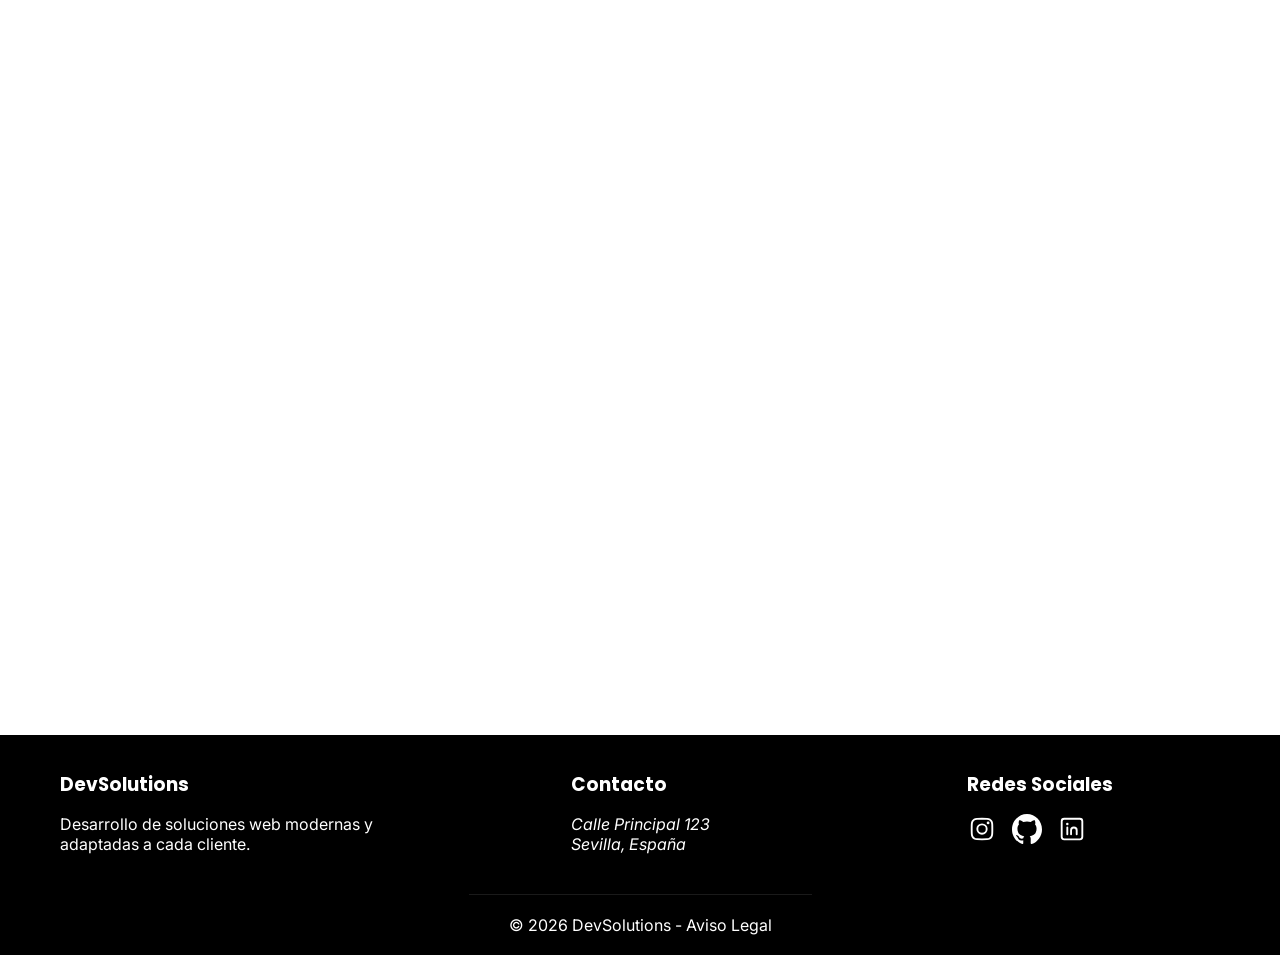
==== commit ef77c631: "Update Cambio de fuentes" ====
--- a/index.html
+++ b/index.html
@@ -15,7 +15,7 @@
     <header>
         <nav>
             <a href="index.html" class="logo">
-                <img src="./assets/iconos/code-svgrepo-com.svg" alt="Logo empresa">
+                <img src="./assets/iconos/code-svgrepo-com.svg" alt="Logo empresa" width="150" height="150">
                 <h1>DevSolutions</h1>
             </a>
             <!--Menu hamburguesa-->
@@ -23,7 +23,7 @@
                 <img src="./assets/iconos/icono_menu.svg" alt="Menu" width="28" height="28">
             </button>
             <!--Menú de navegación-->
-            <div class="nav-links" id="nav-links"> <!--implementar cargar dinamicamente-->
+            <div class="nav-links" id="nav-links">
                 <a class="active" href="index.html">Inicio</a>
                 <a href="./views/galeria.html">Galería</a>
                 <a href="./views/presupuesto.html">Presupuesto</a>
@@ -56,35 +56,7 @@
         </section>
     </main>
     <footer>
-        <div class="footer-container">
-            <div class="footer-info">
-                <h3>DevSolutions</h3>
-                <p>Desarrollo de soluciones web modernas  y adaptadas a cada cliente.</p>
-            </div>
-
-            <div class="footer-contacto">
-                <h3>Contacto</h3>
-                <address>
-                    Calle Principal 123<br>
-                    Sevilla, España
-                </address>
-            </div>
-
-            <div class="footer-redes">
-                <h3>Redes Sociales</h3>
-                <div class="footer-redes-links">
-                    <a href="https://www.instagram.com/" target="_blank">
-                        <img src="./assets/iconos/instagram.svg" alt="Enlace a instagram">
-                    </a>
-                    <a href="https://github.com/" target="_blank">
-                        <img src="./assets/iconos/github.svg" alt="Enlace a github">
-                    </a>
-                    <a href="https://es.linkedin.com/" target="_blank">
-                        <img src="./assets/iconos/linkedin.svg" alt="Enlace a linkedin">
-                    </a>
-                </div>
-            </div>
-        </div>
+        <div class="footer-container"><!--Se carga dinámicamente--></div>
         <div class="footer-bottom">
             <p>© 2026 DevSolutions - Aviso Legal</p>
         </div>
--- a/css/styles.css
+++ b/css/styles.css
@@ -1,3 +1,5 @@
+@import url('https://fonts.googleapis.com/css2?family=Inter:wght@300;400;500;600&family=Poppins:wght@500;600;700&display=swap');
+
 /*Variables*/
 :root {
     --background-color-primary: #000000;
@@ -24,8 +26,10 @@
     min-height: 100vh;
     display: grid;
     grid-template-rows: auto 1fr auto;
-    font-family: 'Segoe UI', Tahoma, Geneva, Verdana, sans-serif;
-
+    font-family: 'Inter', sans-serif;
+}
+h1,h2,h3,h4{
+    font-family: 'Poppins', sans-serif;
 }
 
 /*NAVBAR*/
@@ -33,8 +37,8 @@
     position: sticky;
     top: 0;
     z-index: 100;
-    color: #fff;
-    background-color: #000000;
+    color: var(--text-color-primary);
+    background-color: var(--background-color-primary);
     border-bottom: 1px solid rgba(255, 255, 255, 0.1);
     backdrop-filter: blur(0);
 }
@@ -45,7 +49,7 @@
 }
 
 nav {
-    color: #fff;
+    color: var(--text-color-primary);
     display: flex;
     justify-content: space-between;
     align-items: center;
@@ -144,7 +148,7 @@
 .titulo span {
     display: inline-block;
     padding-bottom: 8px;
-    border-bottom: 2px solid black;
+    border-bottom: 2px solid var(--text-color-secundary);
 }
 
 .section {
@@ -195,23 +199,23 @@
     text-decoration: none;
     color: var(--a-link);
     padding: 8px 15px;
-    border: 2px solid white;
+    border: 2px solid var(--text-color-primary);
     border-radius: 8px;
     transition: .3s;
 }
 
 .btn-presentacion:hover {
     /*efecto*/
-    background-color: white;
-    color: black;
+    background-color: var(--background-color-secondary);
+    color: var(--text-color-secundary);
 }
 
 /*SERVICIOS*/
 
 #servicios {
     padding-top: 40px;
-    background-color: #fff;
-    color: #000000;
+    background-color: var(--background-color-secondary);
+    color: var(--text-color-secundary);
 }
 
 .servicios-container {
@@ -233,7 +237,7 @@
     gap: 20px;
     padding: 2rem;
 
-    background-color: white;
+    background-color: var(--background-color-secondary);
     border-radius: 12px;
     box-shadow: 0 4px 15px rgba(0, 0, 0, .8);
     cursor: pointer;
@@ -273,8 +277,8 @@
 /*PROYECTOS*/
 #proyectos {
     padding-top: 40px;
-    background-color: #fff;
-    color: #000000;
+    background-color: var(--background-color-secondary);
+    color: var(--text-color-secundary);
 }
 
 .proyectos-container {
@@ -335,7 +339,7 @@
     gap: 8px;
     align-items: center;
     text-decoration: none;
-    color: #1960d2;
+    color: var(--a-link-hover);
     font-weight: 600;
     width: fit-content;
     margin: 0 10px 15px 15px;
@@ -352,7 +356,7 @@
 #noticias {
     padding-top: 40px;
     padding-bottom: 50px;
-    background-color: #fff;
+    background-color: var(--background-color-secondary);
 }
 
 .noticias-container {
@@ -411,7 +415,7 @@
 
 .contenido-noticia h3 {
     font-size: 1.1rem;
-    color: black;
+    color: var(--text-color-secundary);
 }
 
 .contenido-noticia p {
@@ -421,8 +425,8 @@
 
 /*FOOTER*/
 footer {
-    background-color: #000;
-    color: white;
+    background-color: var(--background-color-primary);
+    color: var(--text-color-primary);
 
     padding-top: 35px;
 }
@@ -494,7 +498,7 @@
 .titulo-form {
     text-align: center;
     font-size: 2rem;
-    color: #fff;
+    color: var(--text-color-primary);
     margin-bottom: 32px;
 }
 
@@ -512,7 +516,7 @@
 #formulario-presupuesto {
     max-width: 700px;
     margin: 0 auto;
-    background-color: #fff;
+    background-color: var(--background-color-secondary);
     border-radius: 16px;
     box-shadow: 0 24px 64px rgba(0, 0, 0, .35);
     overflow: hidden;
@@ -524,7 +528,7 @@
    ============================================= */
 
 .form-header {
-    background-color: #0f4fb8;
+    background-color: var(--a-link-hover);
     padding: 28px 32px 24px;
 }
 
@@ -540,7 +544,7 @@
 .form-header h3 {
     font-size: 22px;
     font-weight: 600;
-    color: #fff;
+    color: var(--text-color-primary);
 }
 
 
@@ -566,7 +570,7 @@
     font-weight: 700;
     letter-spacing: 0.08em;
     text-transform: uppercase;
-    color: #9ca3af;
+    color: #929bac;
     margin-bottom: 14px;
 }
 
@@ -619,7 +623,7 @@
     font-size: 15px;
     font-family: inherit;
     color: #111827;
-    background-color: #fff;
+    background-color: var(--background-color-secondary);
     transition: border-color .2s, box-shadow .2s;
     appearance: none;
     -webkit-appearance: none;
@@ -633,7 +637,7 @@
 .campo input:focus,
 .campo select:focus {
     outline: none;
-    border-color: #1960d2;
+    border-color: var(--a-link-hover);
     box-shadow: 0 0 0 3px rgba(25, 96, 210, .12);
 }
 
@@ -717,7 +721,6 @@
     padding: 12px 14px;
     border: 1px solid #e5e7eb;
     border-radius: 8px;
-    cursor: pointer;
     transition: border-color .2s, background-color .2s;
 }
 
@@ -727,14 +730,14 @@
 }
 
 .extra-item:has(input:checked) {
-    border-color: #1960d2;
+    border-color: var(--a-link-hover);
     background-color: #eef3fd;
 }
 
 .extra-item input[type="checkbox"] {
     width: 16px;
     height: 16px;
-    accent-color: #1960d2;
+    accent-color: var(--a-link-hover);
     flex-shrink: 0;
     cursor: pointer;
     appearance: auto;
@@ -749,7 +752,7 @@
 .extra-item-price {
     font-size: 13px;
     font-weight: 600;
-    color: #1960d2;
+    color: var(--a-link-hover);
 }
 
 
@@ -776,7 +779,7 @@
 #presupuesto-final {
     font-size: 30px;
     font-weight: 700;
-    color: #111827;
+    color: var(--text-color-secundary);
 }
 
 .resumen-desglose {
@@ -787,7 +790,7 @@
 
 .badge-precio {
     background-color: #eef3fd;
-    color: #1960d2;
+    color: var(--a-link-hover);
     font-size: 12px;
     font-weight: 600;
     padding: 5px 12px;
@@ -816,14 +819,14 @@
 }
 
 .condiciones-label input[type="checkbox"] {
-    accent-color: #1960d2;
+    accent-color: var(--a-link-hover);
     width: 15px;
     height: 15px;
     flex-shrink: 0;
 }
 
 .condiciones-label a {
-    color: #1960d2;
+    color: var(--a-link-hover);
     text-decoration: none;
 }
 
@@ -867,8 +870,8 @@
 }
 
 .botones-formulario button[type="submit"] {
-    background-color: #1960d2;
-    color: #fff;
+    background-color: var(--a-link-hover);
+    color: var(--text-color-primary);
     display: flex;
     align-items: center;
     gap: 8px;
@@ -910,7 +913,7 @@
 }
 
 .modal {
-    background: #fff;
+    background: var(--background-color-secondary);
     border-radius: 16px;
     padding: 40px 36px;
     text-align: center;
@@ -945,8 +948,8 @@
 }
 
 .modal button {
-    background: #1960d2;
-    color: #fff;
+    background: var(--a-link-hover);
+    color: var(--text-color-primary);
     border: none;
     border-radius: 8px;
     padding: 10px 28px;
@@ -980,7 +983,7 @@
     margin-top: 30px;
 }
 .titulo-galeria span{
-    border-bottom: 2px solid black;
+    border-bottom: 2px solid var(--text-color-secundary);
     padding-bottom: 8px;
     display: inline-block;
 }
@@ -1044,7 +1047,7 @@
     gap: 8px;
     align-items: center;
     text-decoration: none;
-    color: #1960d2;
+    color: var(--a-link-hover);
     font-weight: 600;
     width: fit-content;
     margin: 0 10px 15px 15px;
@@ -1066,13 +1069,13 @@
     margin-top: 30px;
 }
 .titulo-contacto span{
-    border-bottom: 2px solid black;
+    border-bottom: 2px solid var(--text-color-secundary);
     padding-bottom: 8px;
     display: inline-block;
 }
 #contacto-section{
     padding: 40px 20px 60px;
-    background-color: #fff;
+    background-color: var(--background-color-secondary);
 }
 .contacto-container{
     display: grid;
@@ -1083,7 +1086,7 @@
     margin: 0 auto;
 }
 .info-contacto{
-    background: #fff;
+    background: var(--background-color-secondary);
     padding: 2rem;
     border-radius: 12px;
     box-shadow: 0 4px 12px rgba(0, 0, 0, 0.4);
@@ -1237,7 +1240,7 @@
         top: 100%;
         left: 0;
         right: 0;
-        background-color: #000;
+        background-color: var(--background-color-primary);
         padding: 10px 20px 20px;
         border-top: 1px solid rgba(255, 255, 255, 0.1);
         z-index: 99;
@@ -1259,11 +1262,6 @@
     }
 
     .btn-presupuesto {
-        /* margin-top: 6px;
-        padding: 6px 10px;
-        text-align: center;
-        border-radius: 5px;
-        font-size: 0.7rem; */
         display: none;
     }
 
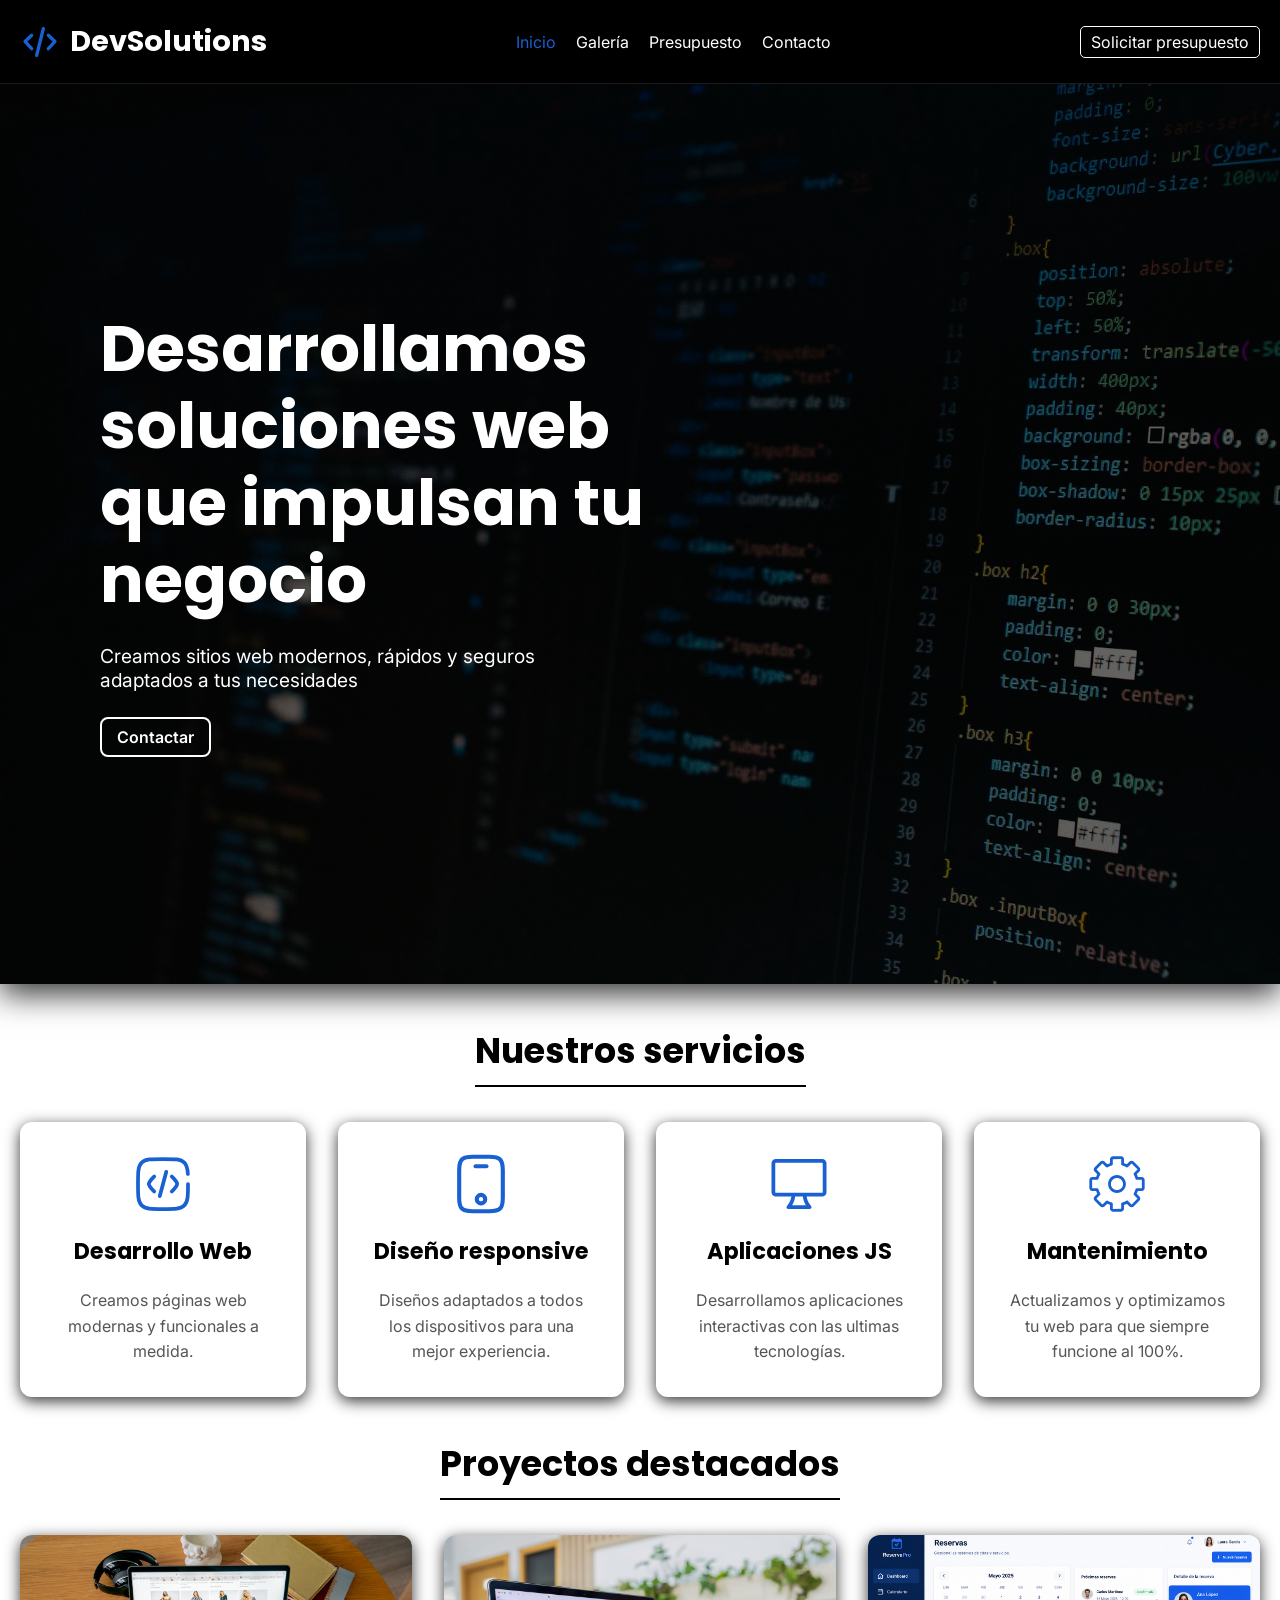
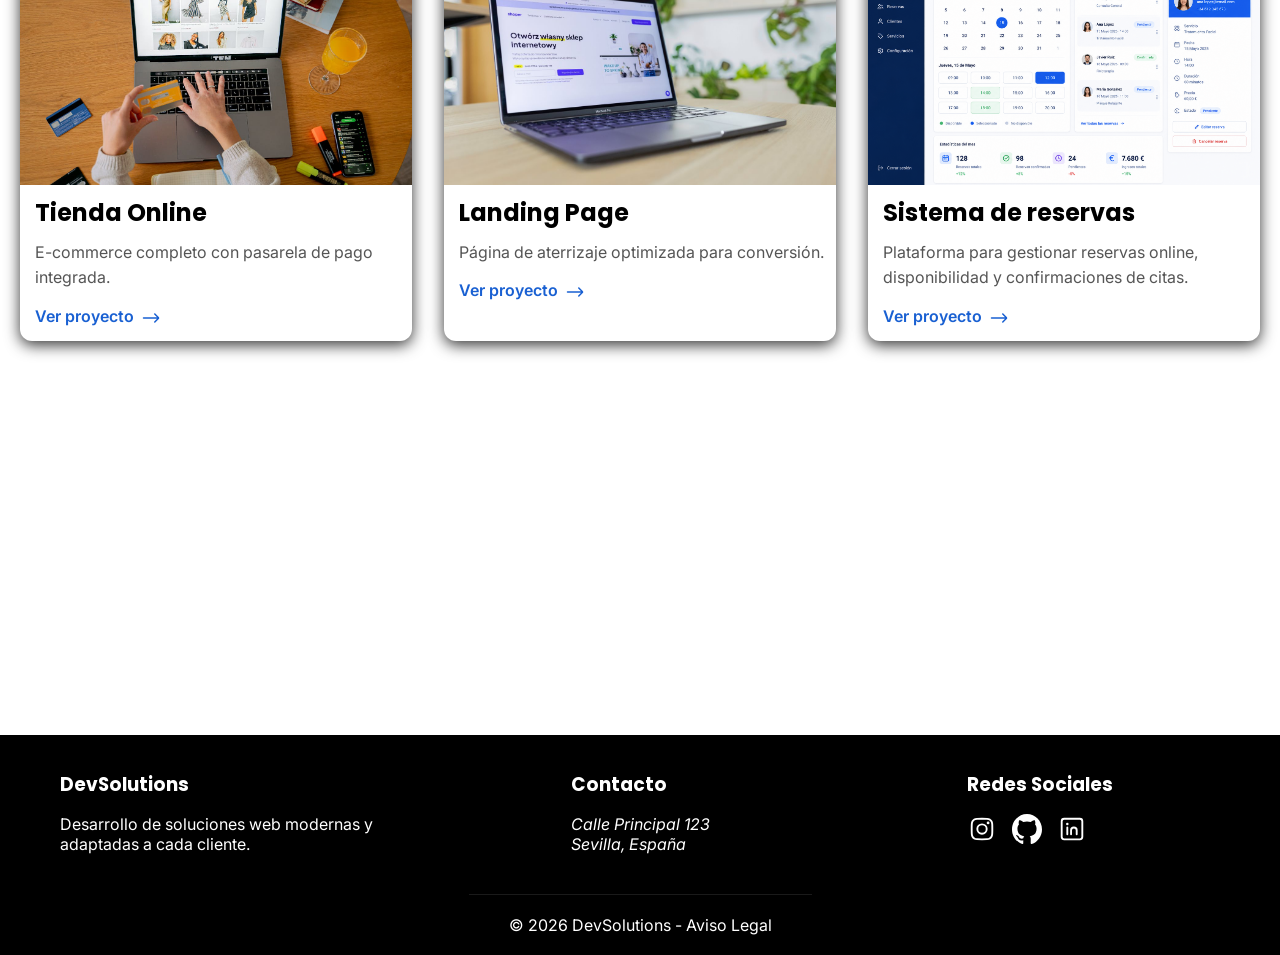
==== commit 79287f17: "Tamaño icono logo" ====
--- a/index.html
+++ b/index.html
@@ -38,23 +38,27 @@
         <section class="section" id="presentacion">
             <div class="presentacion-container"><!--Se carga dinámicamente--></div>
         </section>
+
         <!--SERVICIOS-->
         <section class="section" id="servicios">
             <h2 class="titulo"><span>Nuestros servicios</span></h2>
             <div class="servicios-container"><!--Se cargan dinámicamente--></div>
         </section>
+
         <!--PROYECTOS-->
         <section class="section" id="proyectos">
             <h2 class="titulo"><span>Proyectos destacados</span></h2>
             <!--TARJETAS-PROYECTOS-->
             <div class="proyectos-container"><!--Se cargan dinámicamente--></div>
         </section>
+
         <!--NOTICIAS-->
         <section class="section" id="noticias">
             <h2 class="titulo"><span>Últimas noticias</span></h2>
             <div class="noticias-container"><!--Las noticias se cargarán dinámicamente--></div>
         </section>
     </main>
+    
     <footer>
         <div class="footer-container"><!--Se carga dinámicamente--></div>
         <div class="footer-bottom">
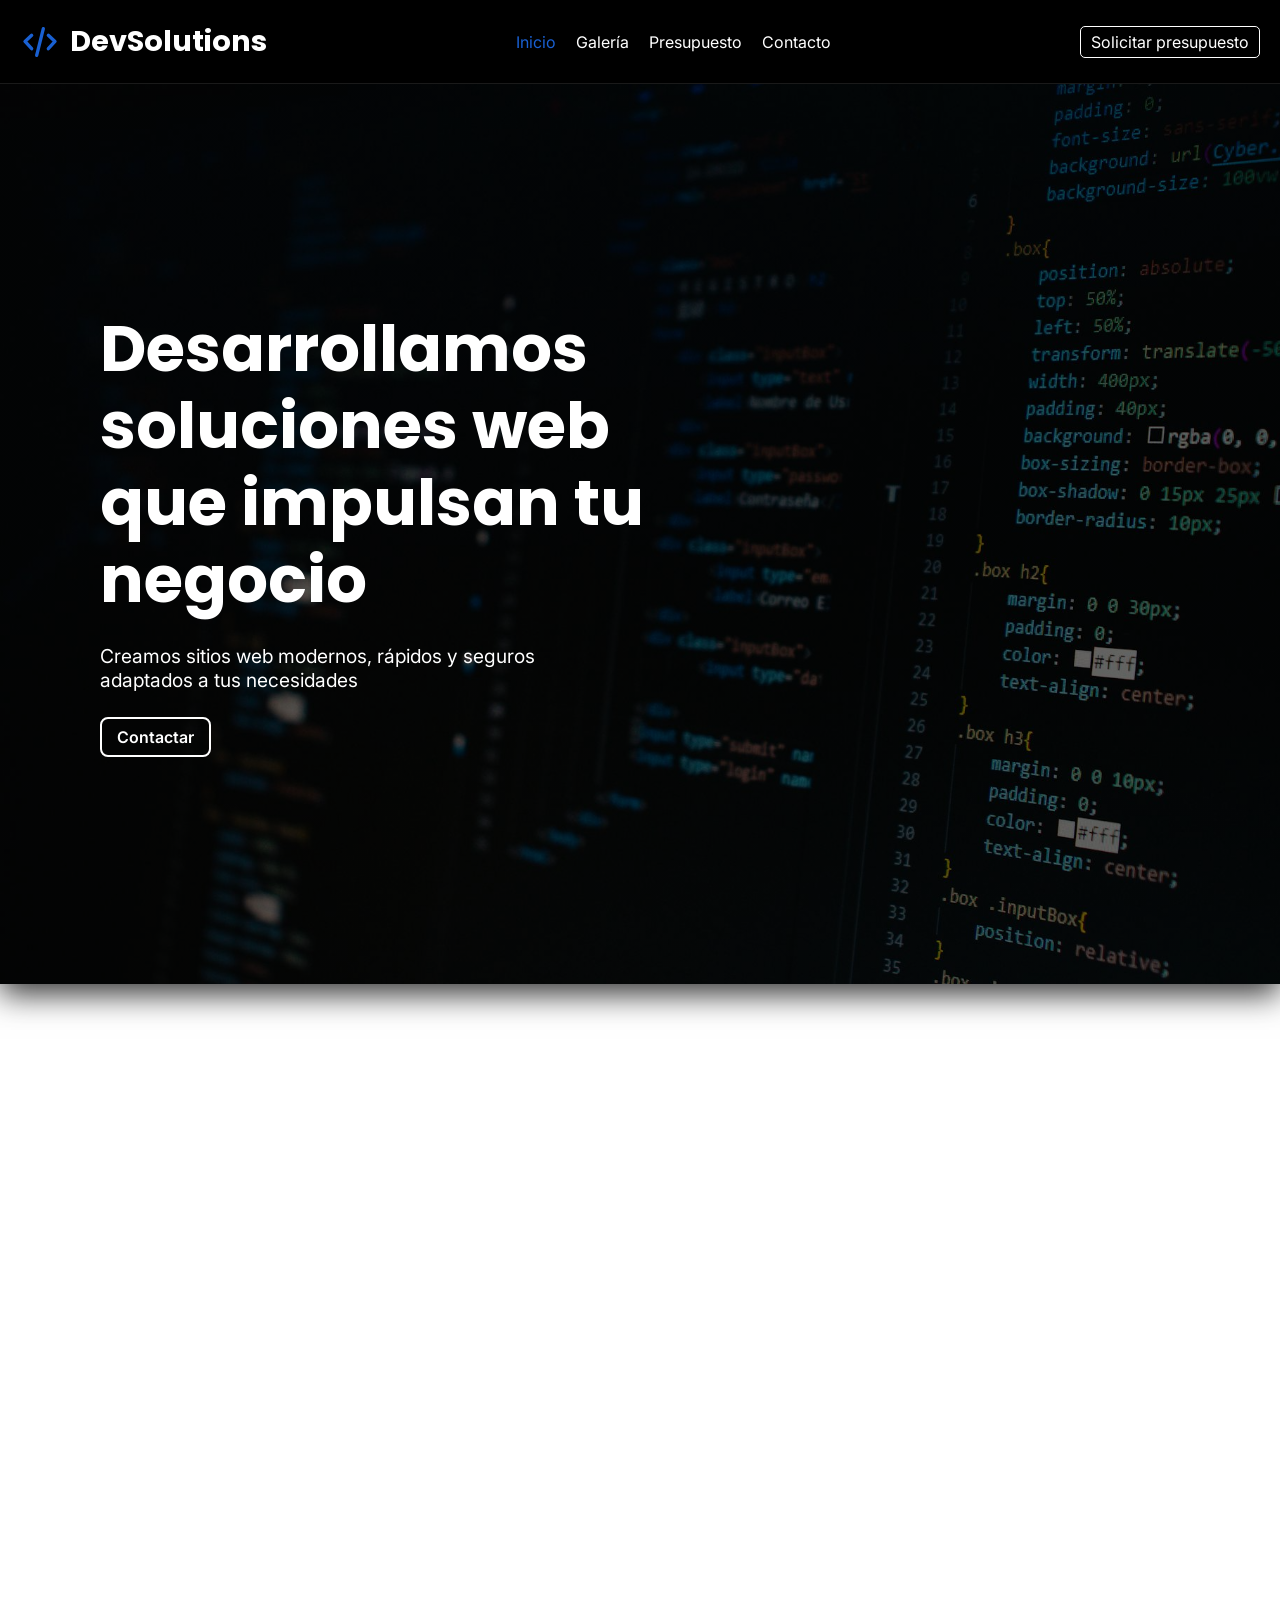
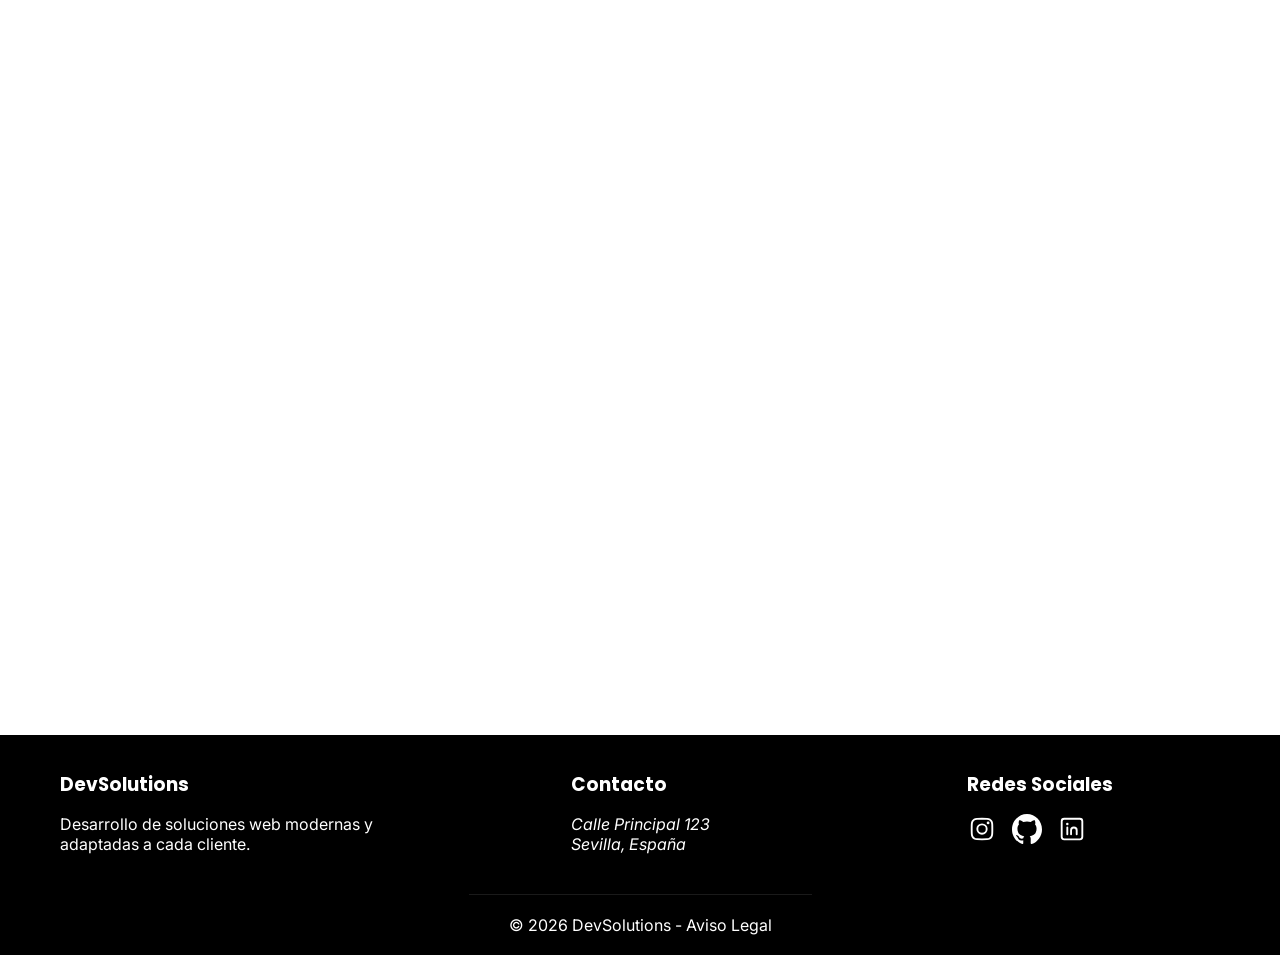
==== commit 50d6b79d: "Errores de validación" ====
--- a/index.html
+++ b/index.html
@@ -36,7 +36,11 @@
     <main>
         <!--PRESENTACION-->
         <section class="section" id="presentacion">
-            <div class="presentacion-container"><!--Se carga dinámicamente--></div>
+            <div class="presentacion-container">
+                <h2 class="titulo-hero">Desarrollamos soluciones web que impulsan tu negocio</h2>
+                <p>Creamos sitios web modernos, rápidos y seguros adaptados a tus necesidades</p>
+                <a href="./views/contacto.html" class="btn-presentacion">Contactar</a>
+            </div>
         </section>
 
         <!--SERVICIOS-->
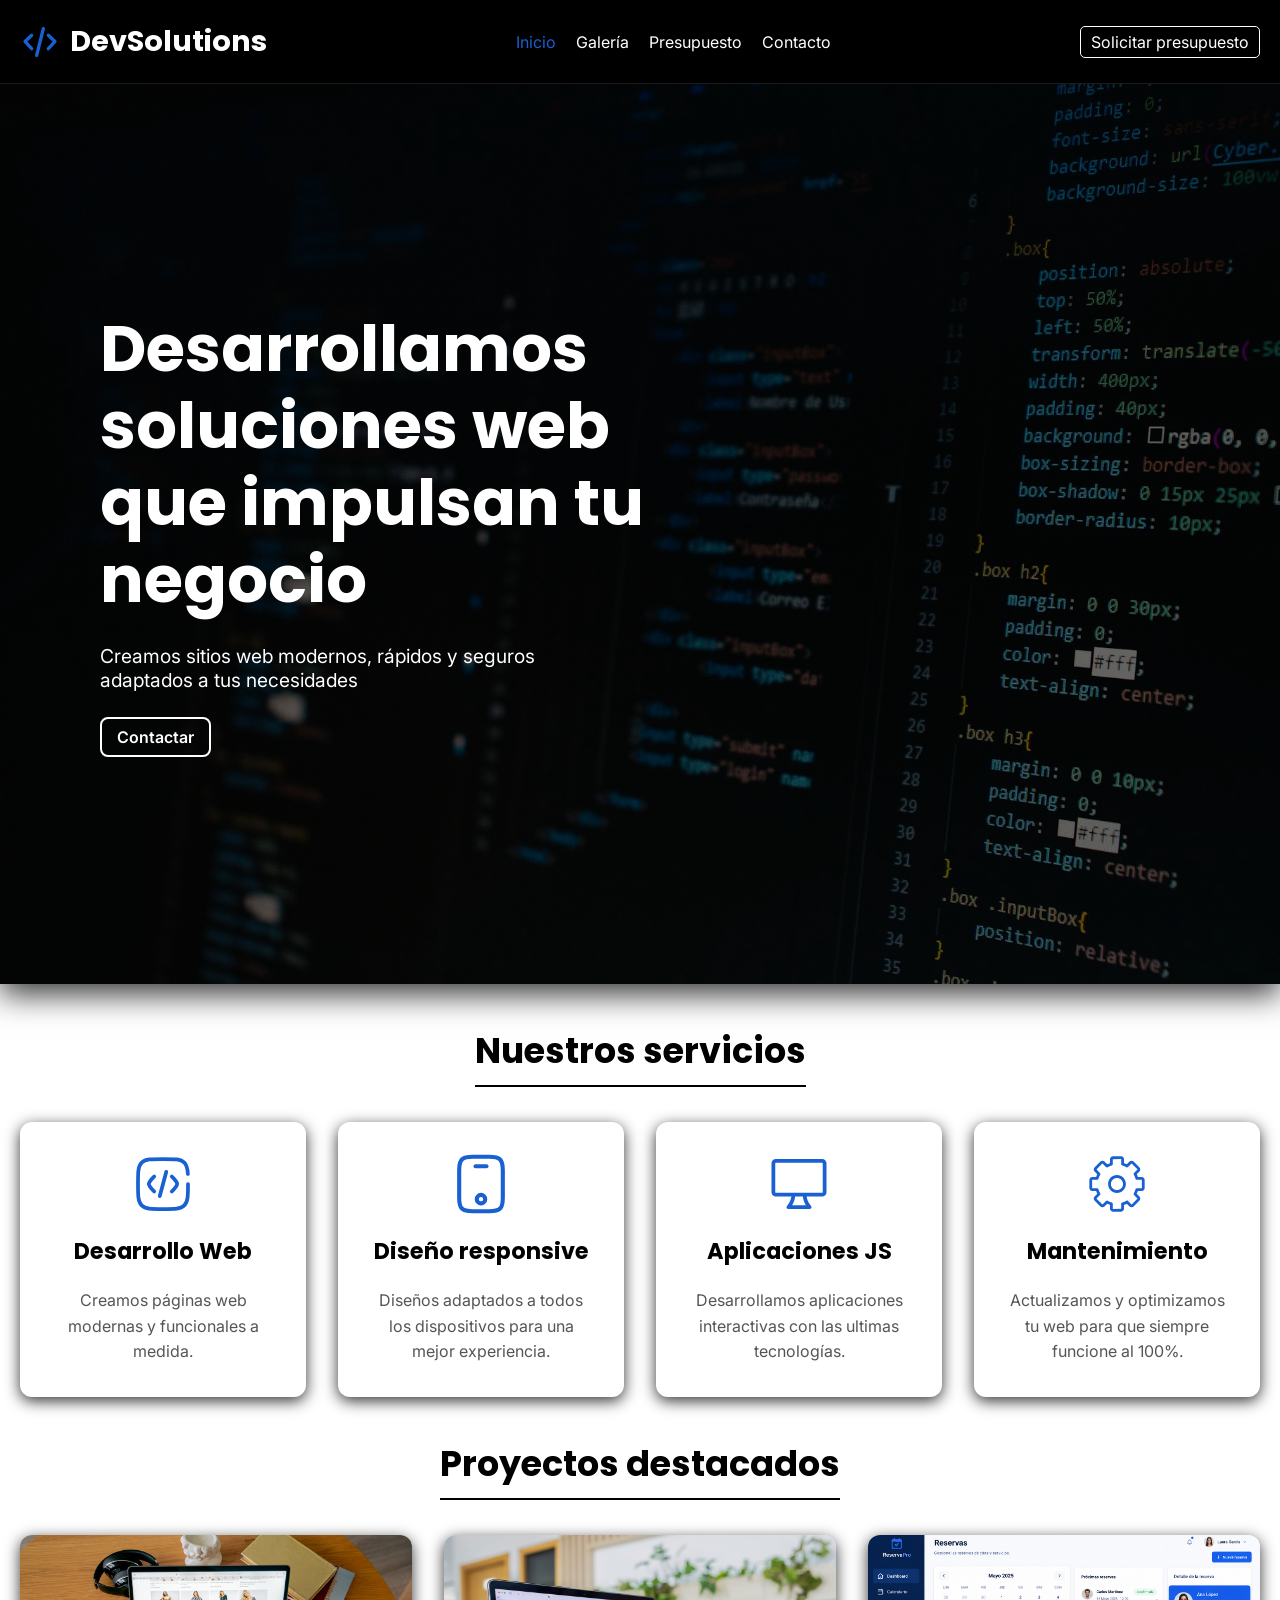
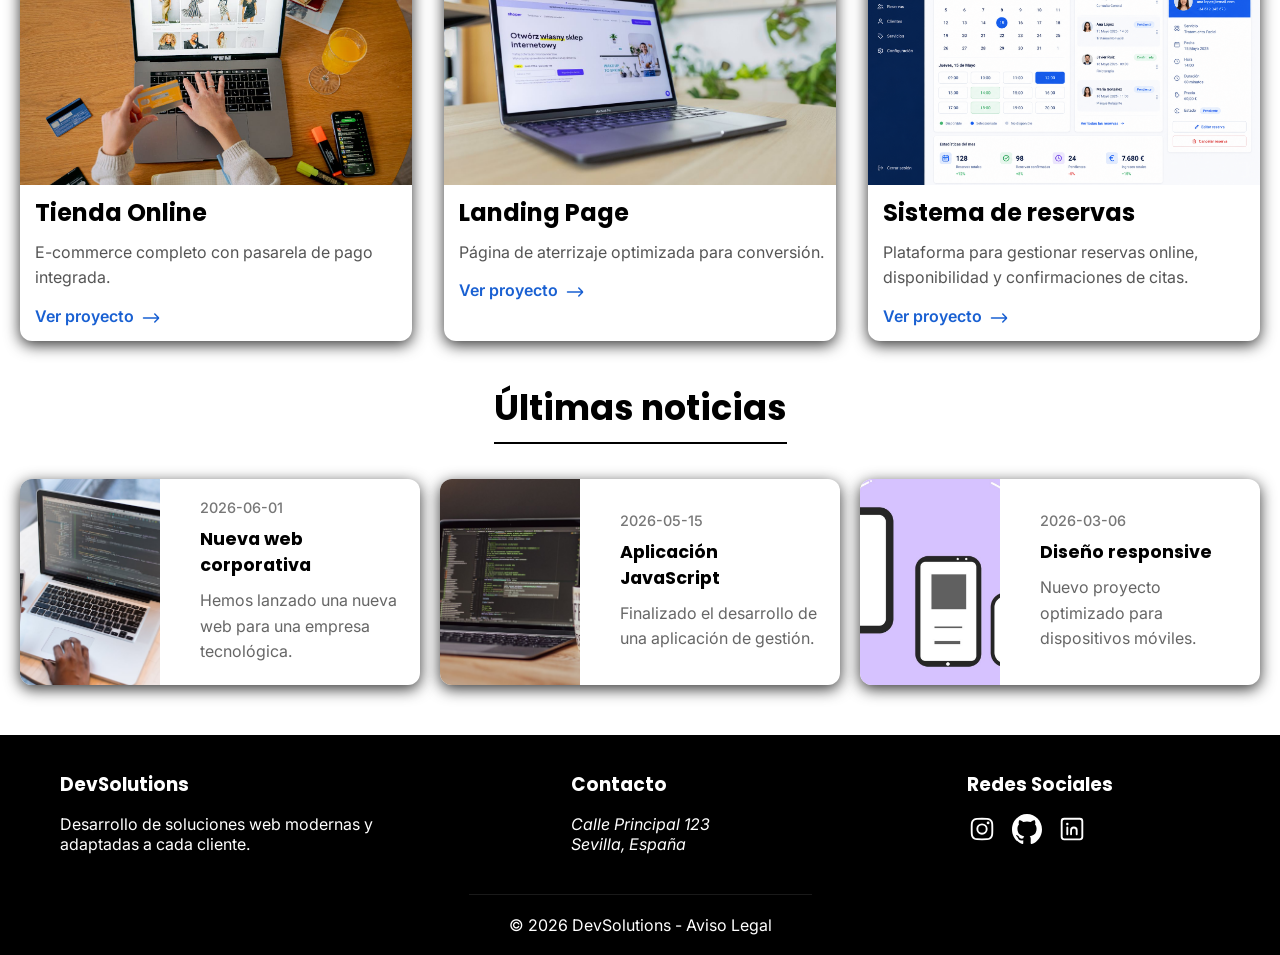
==== commit bb9608b6: "Galeria carousel Carousel de imagenes incorporado a la seccion de galeria" ====
--- a/index.html
+++ b/index.html
@@ -42,7 +42,6 @@
                 <a href="./views/contacto.html" class="btn-presentacion">Contactar</a>
             </div>
         </section>
-
         <!--SERVICIOS-->
         <section class="section" id="servicios">
             <h2 class="titulo"><span>Nuestros servicios</span></h2>
--- a/css/styles.css
+++ b/css/styles.css
@@ -1058,6 +1058,140 @@
     height: 18px;
     display: block;
     transform: translateY(2px);
+}
+
+/*CAROUSEL*/
+#carousel{
+    margin-bottom: 50px;
+}
+.carousel-container{
+    display: flex;
+    align-items: center;
+    position: relative;
+    width: 85%;
+    max-width: 900px;
+    margin: 50px auto 0;
+}
+
+.carousel{
+    display: flex;
+    align-items: center;
+    justify-content: center;
+    width: 100%;
+    gap: 16px;
+    transition: all 0.5s ease-in-out;
+    touch-action: pan-y;
+}
+
+.caja{
+    display: flex;
+    flex-direction: column;
+    flex: 1;
+    height: 380px;
+    border-radius: 16px;
+    overflow: hidden;
+    background-color: var(--background-color-secondary);
+    box-shadow: 0 4px 15px rgba(0, 0, 0, .4);
+    transition: all 0.4s ease-in-out;
+}
+
+.caja.active{
+    flex: 2.2;
+    transform: scale(1.05);
+    box-shadow: 0 12px 30px rgba(0, 0, 0, .5);
+    z-index: 10;
+}
+
+.caja.inactive{
+    flex: 1;
+    opacity: 0.55;
+    transform: scale(0.9);
+}
+
+.caja img{
+    width: 100%;
+    flex: 1;
+    min-height: 0;
+    object-fit: cover;
+    cursor: grab;
+    display: block;
+}
+
+.caja-contenido{
+    padding: 1.2rem 1.4rem;
+    flex-shrink: 0;
+    display: flex;
+    flex-direction: column;
+    gap: 6px;
+}
+
+.caja-contenido h3{
+    font-size: 1.3rem;
+    font-weight: bolder;
+    color: var(--text-color-secundary);
+}
+.caja-contenido p{
+    font-size: 0.9rem;
+    line-height: 1.5;
+    color: #555;
+}
+/*Las cajas inactivas solo muestran la imagen, sin texto*/
+.caja.inactive .caja-contenido{
+    display: none;
+}
+.prev-btn,
+.next-btn{
+    display: flex;
+    justify-content: center;
+    align-items: center;
+    position: absolute;
+    top: 50%;
+    transform: translateY(-50%);
+    background-color: var(--background-color-secondary);
+    color: var(--text-color-secundary);
+    border: none;
+    width: 44px;
+    height: 44px;
+    font-size: 22px;
+    border-radius: 50%;
+    cursor: pointer;
+    box-shadow: 0 4px 12px rgba(0, 0, 0, .3);
+    transition: all .2s ease-in-out;
+    z-index: 100;
+}
+
+.prev-btn:hover,
+.next-btn:hover{
+    background-color: var(--a-link-hover);
+    color: #fff;
+}
+
+.prev-btn{
+    left: -22px;
+}
+.next-btn{
+    right: -22px;
+}
+
+/*Dots-Carousel*/
+.dots-container{
+    display: flex;
+    justify-content: center;
+    margin-top: 25px;
+    gap: 8px;
+}
+.dot{
+    width: 10px;
+    height: 10px;
+    background-color: #ddd;
+    border-radius: 50%;
+    cursor: pointer;
+    transition: all 0.3s ease-in-out;
+}
+.dot.active{
+    background-color: var(--a-link-hover);
+    width: 24px;
+    border-radius: 5px;
 }
 
 /*CONTACTO*/
